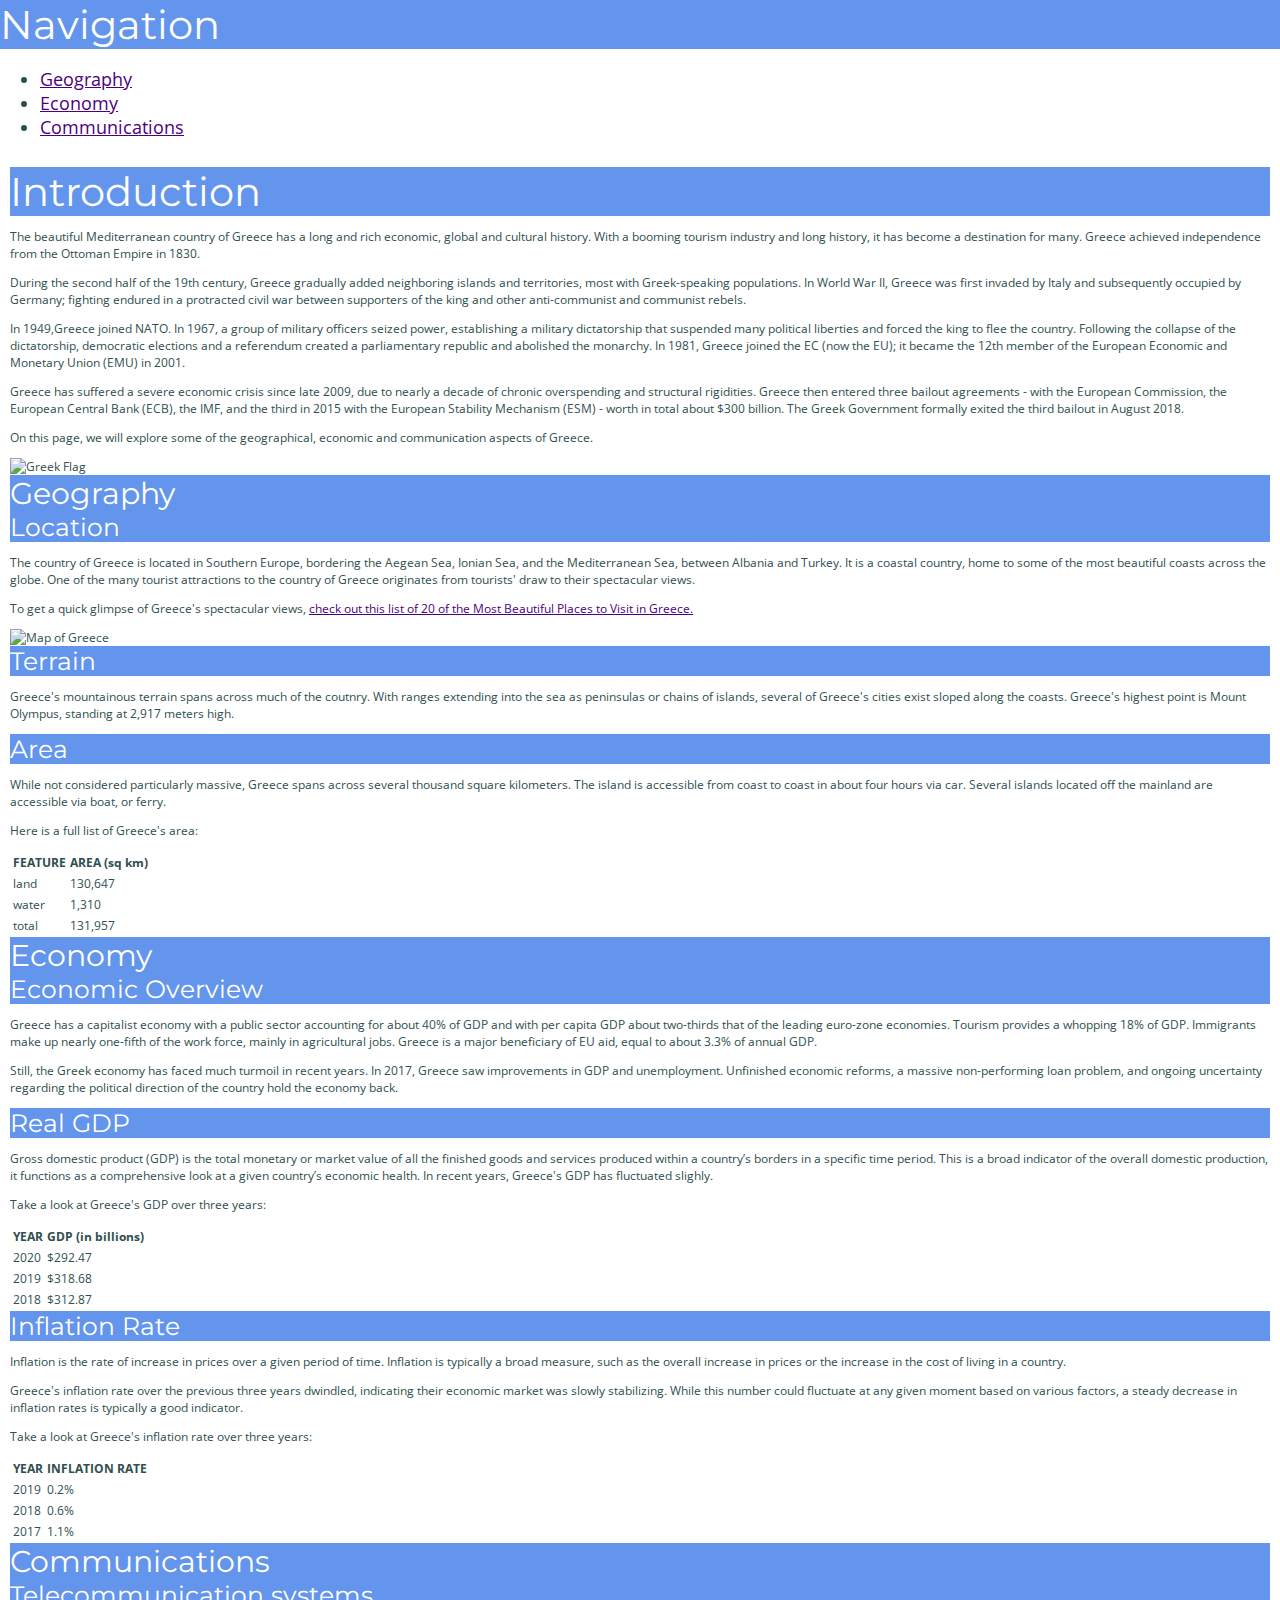
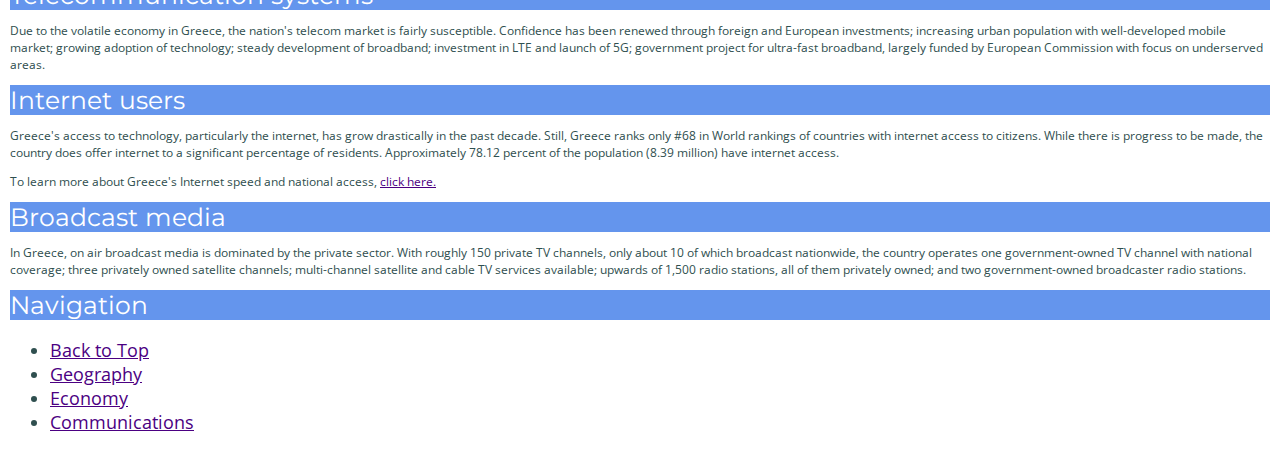
==== greece.html @ 732c57f1 "div" ====
<!doctype html>
<html lang="en">
  <head>
    <link rel="stylesheet" type="text/css" href="https://jennyhudak.github.io/CSS/style.css" media="screen" />
    <meta charset="utf-8">
    <title>Greece</title>
  </head>

<body>
<h1 id="top">Navigation</h1>
<nav>
  <ul>
    <li><a href="#geography">Geography</a></li>
    <li><a href="#economy">Economy</a></li>
    <li><a href="#communications">Communications</a></li>
  </ul>
 </nav>
<main class="spacing">
  <h1>Introduction</h1>
      <p>The beautiful Mediterranean country of Greece has a long and
        rich economic, global and cultural history. With a booming tourism
        industry and long history, it has become a destination for many. Greece
        achieved independence from the Ottoman Empire in
        <time datetime="1830">1830</time>.</p>
      <p>During the second half of the 19th century, Greece gradually added
        neighboring islands and territories, most with Greek-speaking
        populations. In World War II, Greece was first
        invaded by Italy and subsequently occupied by Germany; fighting endured
        in a protracted civil war between supporters of the king and other
        anti-communist and communist rebels.</p>
      <p>In <time datetime="1949">1949</time>,Greece joined NATO.
        In <time datetime="1967">1967</time>, a group of
        military officers seized power, establishing a military dictatorship
        that suspended many political liberties and forced the king to flee the
        country. Following the collapse of the dictatorship, democratic
        elections and a referendum created a parliamentary republic and
        abolished the monarchy. In <time datetime="1981">1981</time>,
        Greece joined the EC (now the EU); it became the 12th member of the
        European Economic and Monetary Union (EMU)
        in <time datetime="2001">2001</time>.</p>
      <p>Greece has suffered a severe economic crisis since
        late <time datetime="2009">2009</time>, due to nearly a
        decade of chronic overspending and structural rigidities.
        Greece then entered three bailout agreements - with the European
        Commission, the European Central Bank (ECB), the IMF, and the third
        in <time datetime="2015">2015</time> with the European Stability
        Mechanism (ESM) - worth in total about $300 billion. The Greek
        Government formally exited the third bailout
        in <time datetime="2018-08">August 2018</time>.</p>
      <p>On this page, we will explore some of the geographical, economic and
        communication aspects of Greece.</p>

<img src="https://jennyhudak.github.io/images/greece-flag.png" alt="Greek Flag">
<!--Source: CIA World Factbook-->
<div class="grid-container">
  <article class="geography">
    <h2 id = "geography">Geography</h2>
    <!--This is the geography section-->
      <h3>Location</h3>
        <p>The country of Greece is located in Southern Europe, bordering the
          Aegean Sea, Ionian Sea, and the Mediterranean Sea, between Albania and
          Turkey. It is a coastal country, home to some of the most beautiful
          coasts across the globe. One of the many tourist attractions to
          the country of Greece originates from tourists' draw to their spectacular
          views.</p>
        <p> To get a quick glimpse of Greece's spectacular views,
             <a href="https://globalgrasshopper.com/destinations/europe/10-beautiful-places-visit-greece/">
               check out this list of 20 of the Most Beautiful Places to
               Visit in Greece.</a></p>

  <img src="https://jennyhudak.github.io/images/greece-map.png" alt="Map of Greece">
  <!--Source: CIA World Factbook-->
      <h3>Terrain</h3>
        <p>Greece's mountainous terrain spans across much of the coutnry.
          With ranges extending into the sea as peninsulas or chains of islands,
          several of Greece's cities exist sloped along the coasts. Greece's
          highest point is Mount Olympus, standing at 2,917 meters high.</p>
      <h3>Area</h3>
        <p>While not considered particularly massive, Greece spans across several
          thousand square kilometers. The island is accessible from coast to coast
          in about four hours via car. Several islands located off the mainland
          are accessible via boat, or ferry.</p>
        <p>Here is a full list of Greece's area:</p>
        <table>
            <tr>
              <th>FEATURE</th>
              <th>AREA (sq km)</th>
            </tr>
            <tr>
              <td>land</td>
              <td>130,647</td>
            </tr>
            <tr>
              <td>water</td>
              <td>1,310</td>
            </tr>
            <tr>
              <td>total</td>
              <td>131,957</td>
            </tr>
        </table>
  </article>
</div>

<div class="grid-container">
  <article class="economy">
  <h2 id="economy">Economy</h2>
  <!--This is the economy section-->
    <h3>Economic Overview</h3>
        <p>Greece has a capitalist economy with a public sector accounting for
          about 40% of GDP and with per capita GDP about two-thirds that of the
          leading euro-zone economies. Tourism provides a whopping 18% of GDP.
          Immigrants make up nearly one-fifth of the work force, mainly in
          agricultural jobs. Greece is a major beneficiary of EU aid, equal
          to about 3.3% of annual GDP.</p>
        <p>Still, the Greek economy has faced much turmoil in recent years. In
          <time datetime="2017">2017</time>, Greece saw improvements in GDP and
          unemployment. Unfinished economic reforms, a massive non-performing
          loan problem, and ongoing uncertainty regarding the political direction
          of the country hold the economy back.</p>
    <h3>Real GDP</h3>
        <p>Gross domestic product (GDP) is the total monetary or market value of
          all the finished goods and services produced within a country’s
          borders in a specific time period. This is a broad indicator of the
          overall domestic production, it functions as a comprehensive look
          at a given country’s economic health. In recent years, Greece's GDP
          has fluctuated slighly.</p>
        <p>Take a look at Greece's GDP over three years:</p>
        <table>
            <tr>
              <th>YEAR</th>
              <th>GDP (in billions)</th>
            </tr>
            <tr>
              <td>2020</td>
              <td>$292.47</td>
            </tr>
            <tr>
              <td>2019</td>
              <td>$318.68</td>
            </tr>
            <tr>
              <td>2018</td>
              <td>$312.87</td>
            </tr>
        </table>
        <!--Source: CIA World Factbook-->
    <h3>Inflation Rate</h3>
        <p>Inflation is the rate of increase in prices over a given period of
          time. Inflation is typically a broad measure, such as the overall
          increase in prices or the increase in the cost of living in a country.
        </p>
        <p>Greece's inflation rate over the previous three years dwindled,
          indicating their economic market was slowly stabilizing. While this
          number could fluctuate at any given moment based on various factors, a
          steady decrease in inflation rates is typically a good indicator.</p>
        <p>Take a look at Greece's inflation rate over three years:</p>
          <table>
              <tr>
                <th>YEAR</th>
                <th>INFLATION RATE</th>
              </tr>
              <tr>
                <td>2019</td>
                <td>0.2%</td>
              </tr>
              <tr>
                <td>2018</td>
                <td>0.6%</td>
              </tr>
              <tr>
                <td>2017</td>
                <td>1.1%</td>
              </tr>
          </table>
          <!--Source: CIA World Factbook-->
  </article>
</div>

<div class="grid-container">
  <article class="communications">
  <h2 id="communications">Communications</h2>
  <!--This is the communications section-->
      <h3>Telecommunication systems</h3>
        <p>Due to the volatile economy in Greece, the nation's telecom market
          is fairly susceptible. Confidence has been renewed through foreign and
          European investments; increasing urban population with well-developed
          mobile market; growing adoption of technology; steady development
          of broadband; investment in LTE and launch of 5G; government project
          for ultra-fast broadband, largely funded by European Commission with
          focus on underserved areas. </p><!--Source: CIA World Factbook-->
      <h3>Internet users</h3>
          <p>Greece's access to technology, particularly the internet, has grow
            drastically in the past decade. Still, Greece ranks only #68 in World
            rankings of countries with internet access to citizens.
            <!--Source: CIA World Factbook--> While there is
            progress to be made, the country does offer internet to a significant
            percentage of residents. Approximately 78.12 percent of the population
            (8.39 million) have internet access.</p>
            <p> To learn more about Greece's Internet speed and national access,
               <a href="https://greekreporter.com/2021/07/16/greece-ranks-bottom-on-internet-speed-in-europe/">
                 click here.</a></p>
      <h3>Broadcast media</h3>
        <p>In Greece, on air broadcast media is dominated by the private sector.
          With roughly 150 private TV channels, only about 10 of which broadcast
          nationwide, the country operates one government-owned TV channel with
          national coverage; three privately owned satellite channels;
          multi-channel satellite and cable TV services available;
          upwards of 1,500 radio stations, all of them privately owned; and
          two government-owned broadcaster radio stations. </p>

  </article>
</div>

<footer><h3>Navigation</h3>
  <nav>
    <ul>
      <li><a href="#top">Back to Top</a></li>
      <li><a href="#geography">Geography</a></li>
      <li><a href="#economy">Economy</a></li>
      <li><a href="#communications">Communications</a></li>
    </ul>
  </nav></footer>
  </main>
</body>
</html>
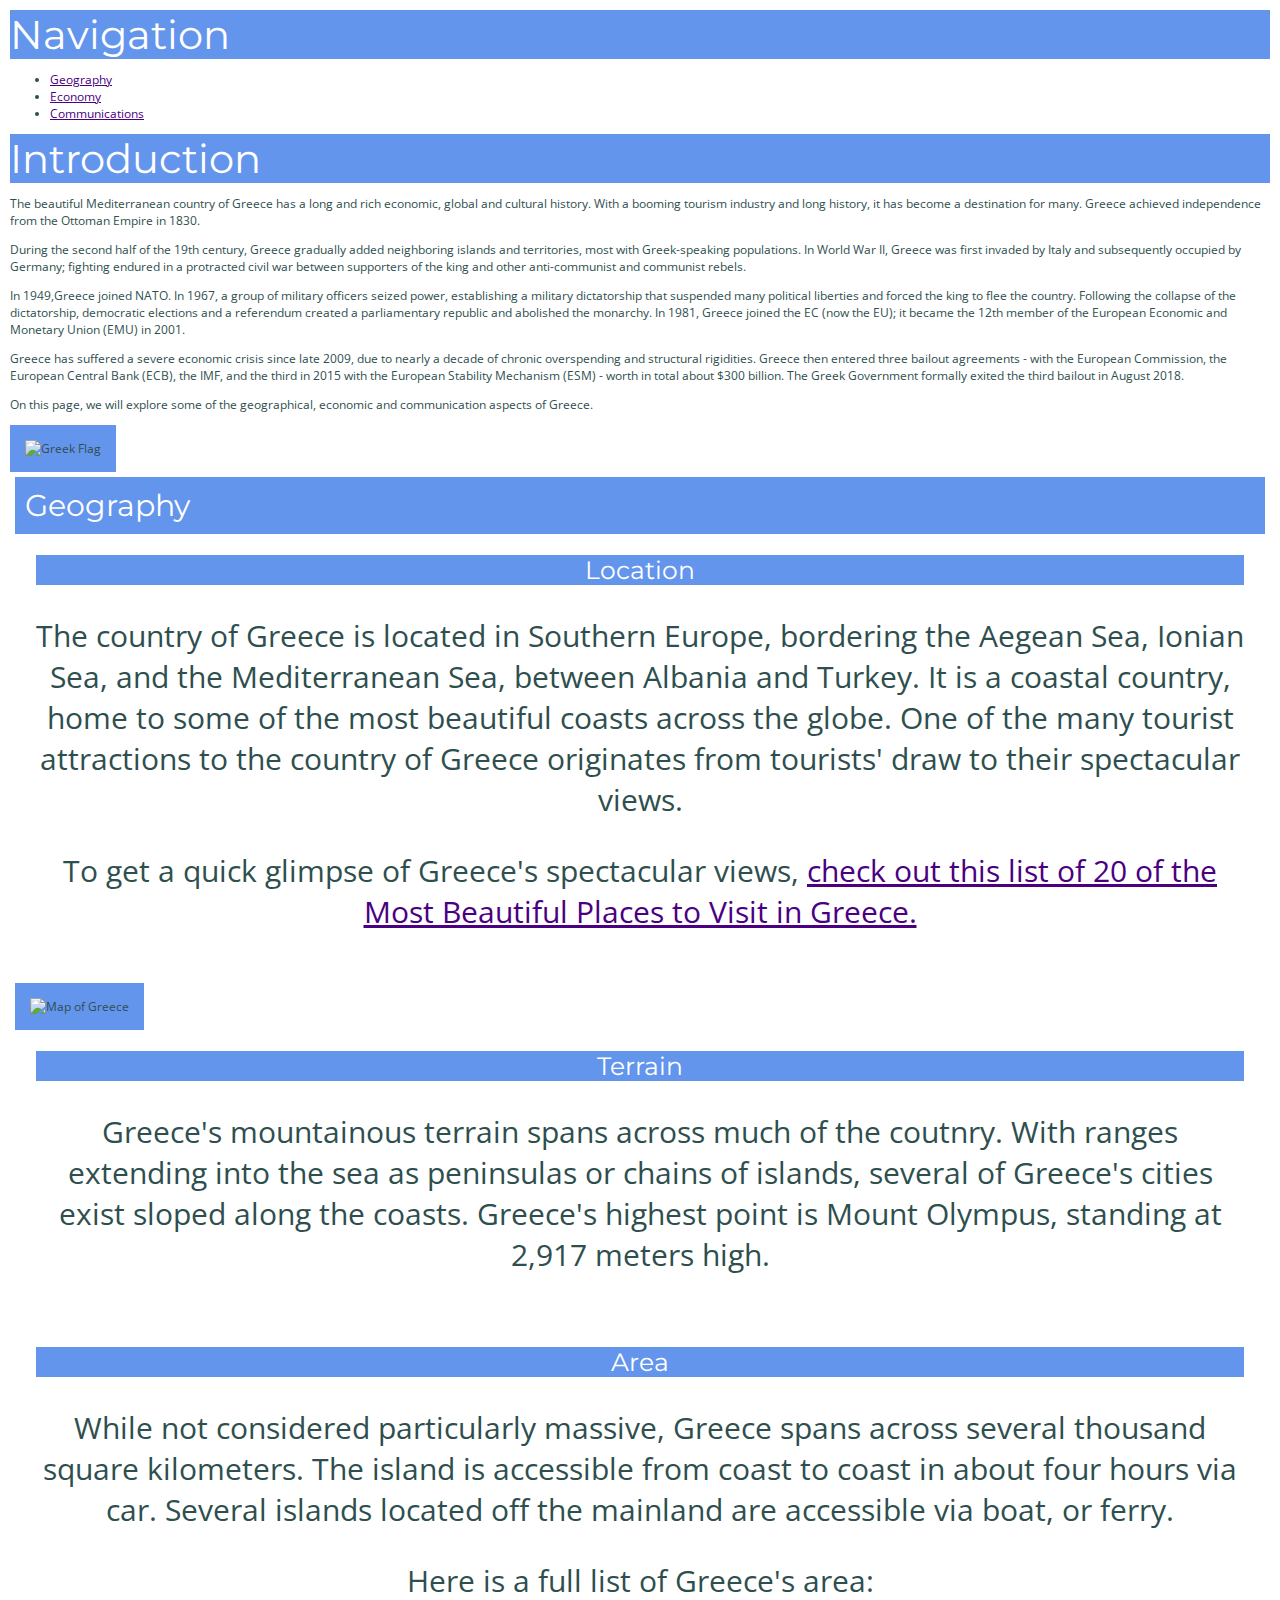
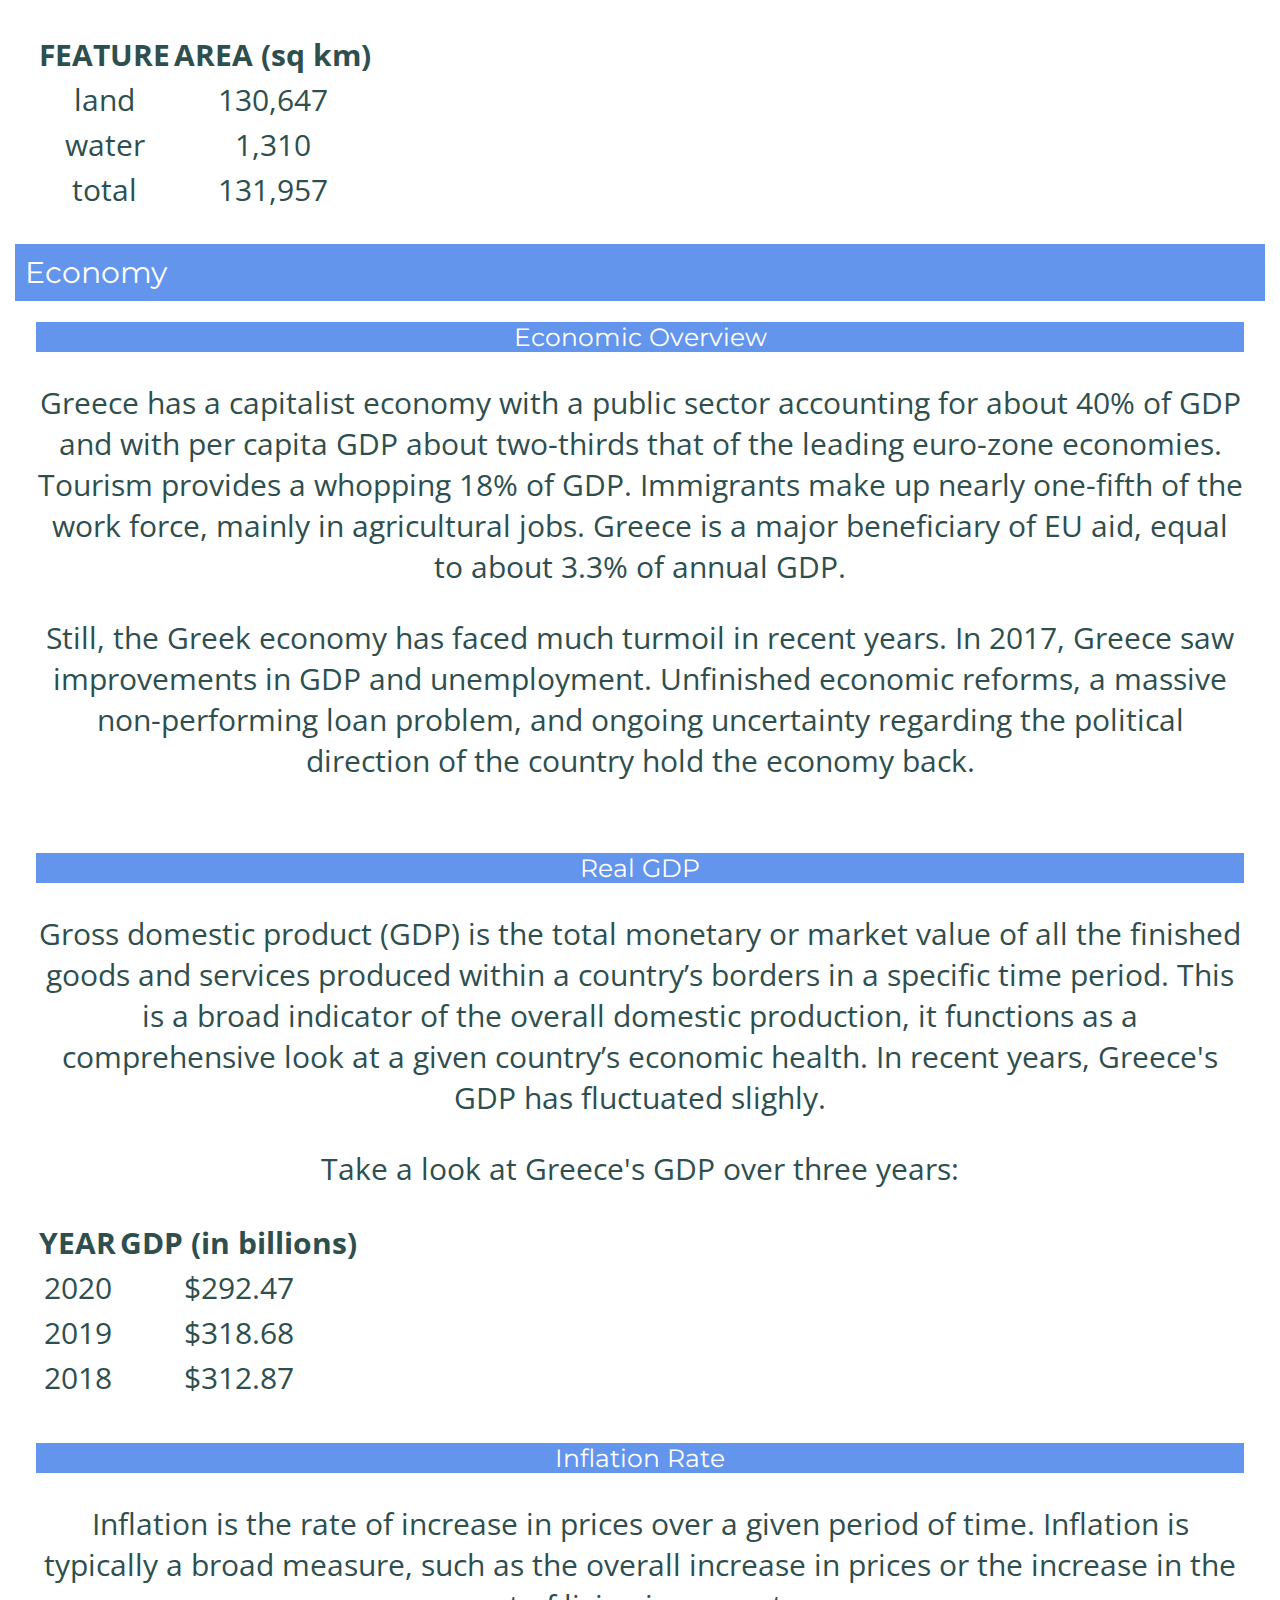
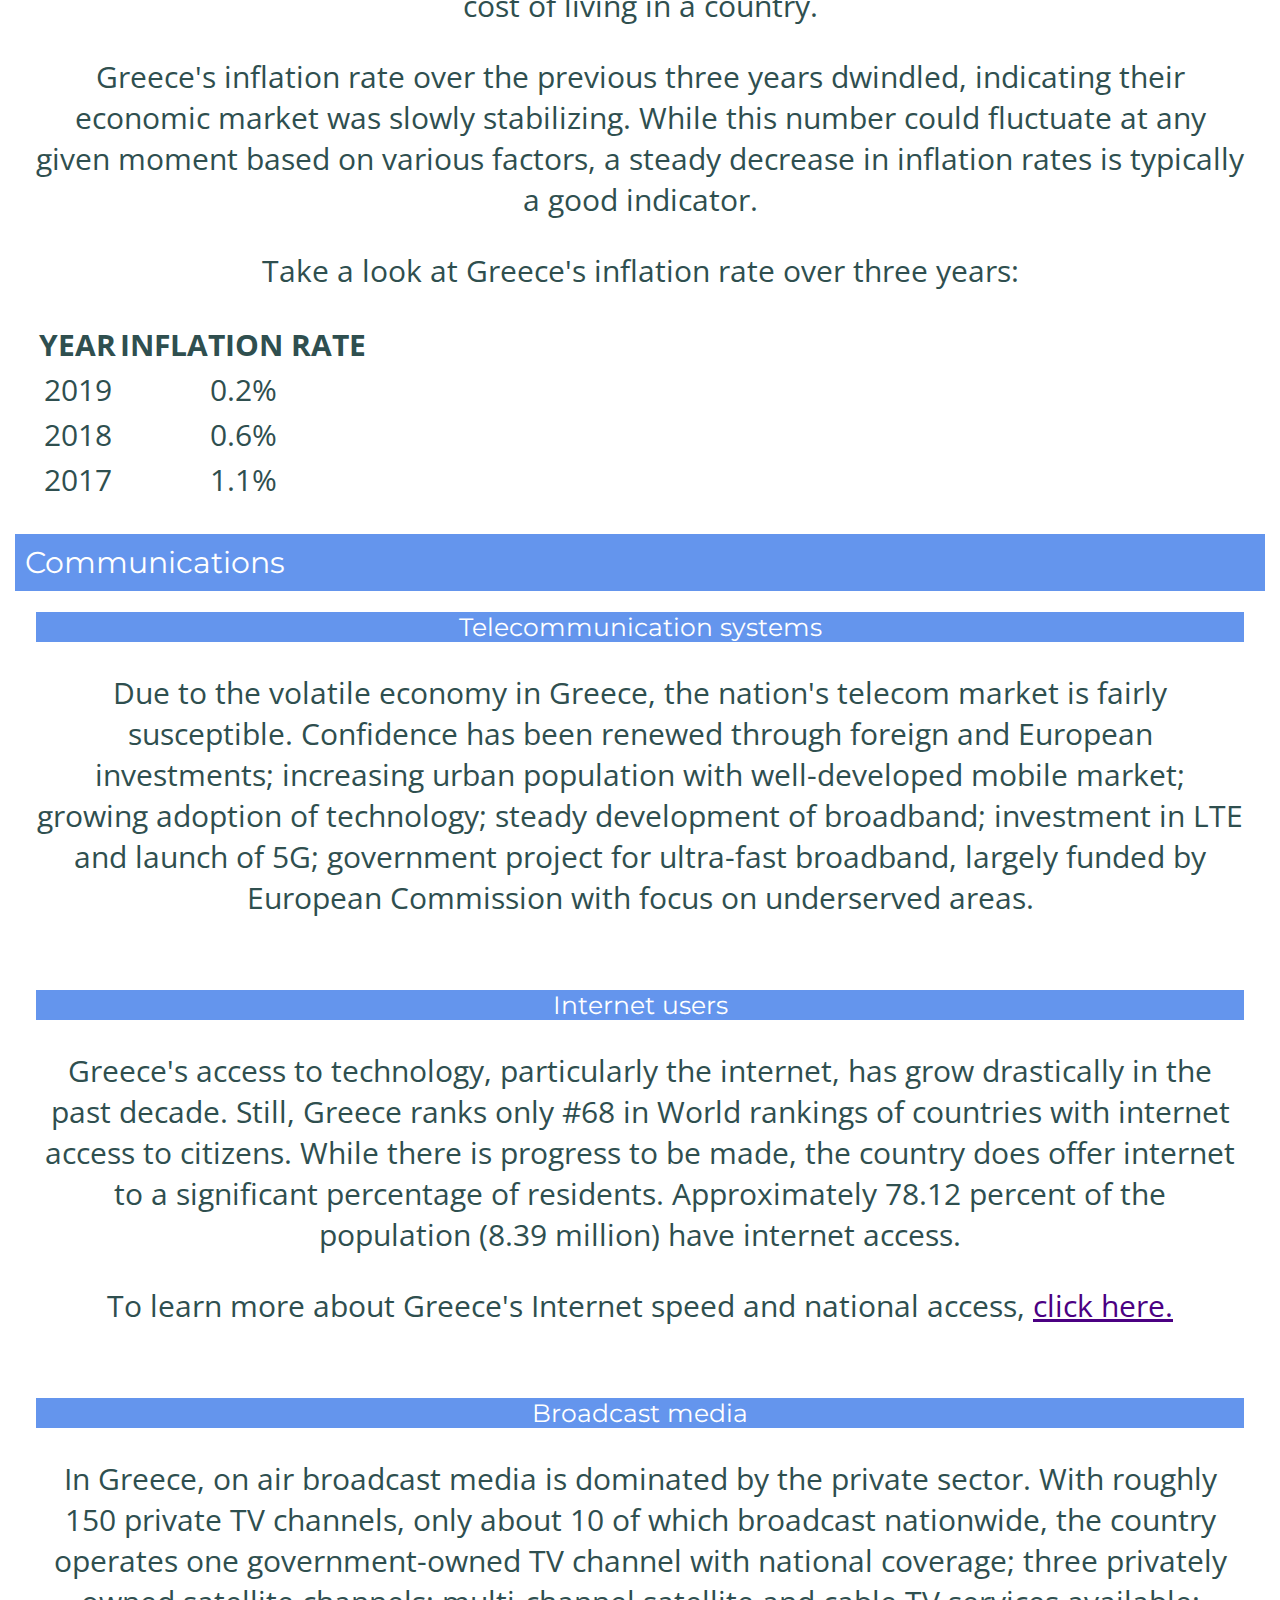
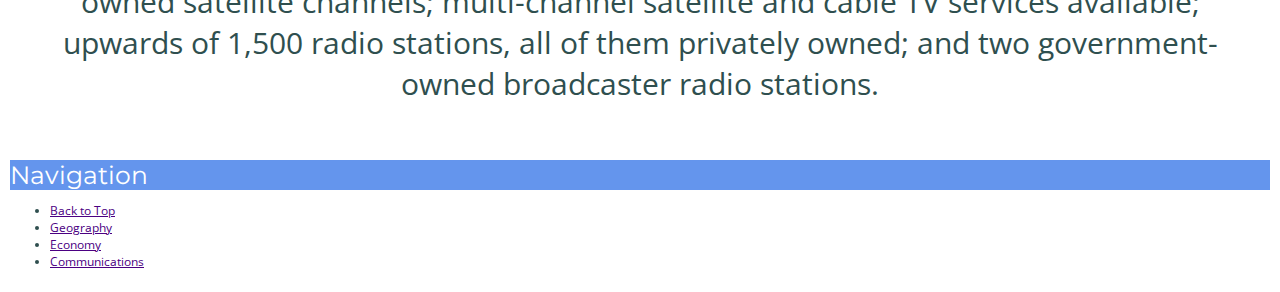
==== commit 1ac4d9f4: "margins" ====
--- a/greece.html
+++ b/greece.html
@@ -8,13 +8,12 @@
 
 <body>
 <h1 id="top">Navigation</h1>
-<nav>
   <ul>
     <li><a href="#geography">Geography</a></li>
     <li><a href="#economy">Economy</a></li>
     <li><a href="#communications">Communications</a></li>
   </ul>
- </nav>
+
 <main class="spacing">
   <h1>Introduction</h1>
       <p>The beautiful Mediterranean country of Greece has a long and
@@ -52,53 +51,60 @@
 
 <img src="https://jennyhudak.github.io/images/greece-flag.png" alt="Greek Flag">
 <!--Source: CIA World Factbook-->
+
 <div class="grid-container">
   <article class="geography">
     <h2 id = "geography">Geography</h2>
     <!--This is the geography section-->
-      <h3>Location</h3>
-        <p>The country of Greece is located in Southern Europe, bordering the
-          Aegean Sea, Ionian Sea, and the Mediterranean Sea, between Albania and
-          Turkey. It is a coastal country, home to some of the most beautiful
-          coasts across the globe. One of the many tourist attractions to
-          the country of Greece originates from tourists' draw to their spectacular
-          views.</p>
-        <p> To get a quick glimpse of Greece's spectacular views,
-             <a href="https://globalgrasshopper.com/destinations/europe/10-beautiful-places-visit-greece/">
-               check out this list of 20 of the Most Beautiful Places to
-               Visit in Greece.</a></p>
+      <div class="grid-item">
+        <h3>Location</h3>
+          <p>The country of Greece is located in Southern Europe, bordering the
+            Aegean Sea, Ionian Sea, and the Mediterranean Sea, between Albania and
+            Turkey. It is a coastal country, home to some of the most beautiful
+            coasts across the globe. One of the many tourist attractions to
+            the country of Greece originates from tourists' draw to their spectacular
+            views.</p>
+          <p> To get a quick glimpse of Greece's spectacular views,
+               <a href="https://globalgrasshopper.com/destinations/europe/10-beautiful-places-visit-greece/">
+                 check out this list of 20 of the Most Beautiful Places to
+                 Visit in Greece.</a></p>
+            </div>
 
   <img src="https://jennyhudak.github.io/images/greece-map.png" alt="Map of Greece">
   <!--Source: CIA World Factbook-->
-      <h3>Terrain</h3>
-        <p>Greece's mountainous terrain spans across much of the coutnry.
-          With ranges extending into the sea as peninsulas or chains of islands,
-          several of Greece's cities exist sloped along the coasts. Greece's
-          highest point is Mount Olympus, standing at 2,917 meters high.</p>
-      <h3>Area</h3>
-        <p>While not considered particularly massive, Greece spans across several
-          thousand square kilometers. The island is accessible from coast to coast
-          in about four hours via car. Several islands located off the mainland
-          are accessible via boat, or ferry.</p>
-        <p>Here is a full list of Greece's area:</p>
-        <table>
-            <tr>
-              <th>FEATURE</th>
-              <th>AREA (sq km)</th>
-            </tr>
-            <tr>
-              <td>land</td>
-              <td>130,647</td>
-            </tr>
-            <tr>
-              <td>water</td>
-              <td>1,310</td>
-            </tr>
-            <tr>
-              <td>total</td>
-              <td>131,957</td>
-            </tr>
-        </table>
+      <div class="grid-item">
+        <h3>Terrain</h3>
+          <p>Greece's mountainous terrain spans across much of the coutnry.
+            With ranges extending into the sea as peninsulas or chains of islands,
+            several of Greece's cities exist sloped along the coasts. Greece's
+            highest point is Mount Olympus, standing at 2,917 meters high.</p>
+          </div>
+      <div class="grid-item">
+        <h3>Area</h3>
+          <p>While not considered particularly massive, Greece spans across several
+            thousand square kilometers. The island is accessible from coast to coast
+            in about four hours via car. Several islands located off the mainland
+            are accessible via boat, or ferry.</p>
+          <p>Here is a full list of Greece's area:</p>
+          <table>
+              <tr>
+                <th>FEATURE</th>
+                <th>AREA (sq km)</th>
+              </tr>
+              <tr>
+                <td>land</td>
+                <td>130,647</td>
+              </tr>
+              <tr>
+                <td>water</td>
+                <td>1,310</td>
+              </tr>
+              <tr>
+                <td>total</td>
+                <td>131,957</td>
+              </tr>
+          </table>
+        </div>
   </article>
 </div>
 
@@ -106,6 +112,7 @@
   <article class="economy">
   <h2 id="economy">Economy</h2>
   <!--This is the economy section-->
+  <div class="grid-item">
     <h3>Economic Overview</h3>
         <p>Greece has a capitalist economy with a public sector accounting for
           about 40% of GDP and with per capita GDP about two-thirds that of the
@@ -118,6 +125,8 @@
           unemployment. Unfinished economic reforms, a massive non-performing
           loan problem, and ongoing uncertainty regarding the political direction
           of the country hold the economy back.</p>
+        </div>
+  <div class="grid-item">
     <h3>Real GDP</h3>
         <p>Gross domestic product (GDP) is the total monetary or market value of
           all the finished goods and services produced within a country’s
@@ -145,6 +154,8 @@
             </tr>
         </table>
         <!--Source: CIA World Factbook-->
+      </div>
+  <div class="grid-item">
     <h3>Inflation Rate</h3>
         <p>Inflation is the rate of increase in prices over a given period of
           time. Inflation is typically a broad measure, such as the overall
@@ -174,6 +185,7 @@
               </tr>
           </table>
           <!--Source: CIA World Factbook-->
+      <div>
   </article>
 </div>
 
@@ -181,6 +193,7 @@
   <article class="communications">
   <h2 id="communications">Communications</h2>
   <!--This is the communications section-->
+    <div class="grid-item">
       <h3>Telecommunication systems</h3>
         <p>Due to the volatile economy in Greece, the nation's telecom market
           is fairly susceptible. Confidence has been renewed through foreign and
@@ -189,6 +202,8 @@
           of broadband; investment in LTE and launch of 5G; government project
           for ultra-fast broadband, largely funded by European Commission with
           focus on underserved areas. </p><!--Source: CIA World Factbook-->
+        </div>
+    <div class="grid-item">
       <h3>Internet users</h3>
           <p>Greece's access to technology, particularly the internet, has grow
             drastically in the past decade. Still, Greece ranks only #68 in World
@@ -200,6 +215,8 @@
             <p> To learn more about Greece's Internet speed and national access,
                <a href="https://greekreporter.com/2021/07/16/greece-ranks-bottom-on-internet-speed-in-europe/">
                  click here.</a></p>
+               </div>
+    <div class="grid-item">
       <h3>Broadcast media</h3>
         <p>In Greece, on air broadcast media is dominated by the private sector.
           With roughly 150 private TV channels, only about 10 of which broadcast
@@ -208,19 +225,18 @@
           multi-channel satellite and cable TV services available;
           upwards of 1,500 radio stations, all of them privately owned; and
           two government-owned broadcaster radio stations. </p>
-
+        </div>
   </article>
 </div>
 
 <footer><h3>Navigation</h3>
-  <nav>
     <ul>
       <li><a href="#top">Back to Top</a></li>
       <li><a href="#geography">Geography</a></li>
       <li><a href="#economy">Economy</a></li>
       <li><a href="#communications">Communications</a></li>
     </ul>
-  </nav></footer>
+  </footer>
   </main>
 </body>
 </html>
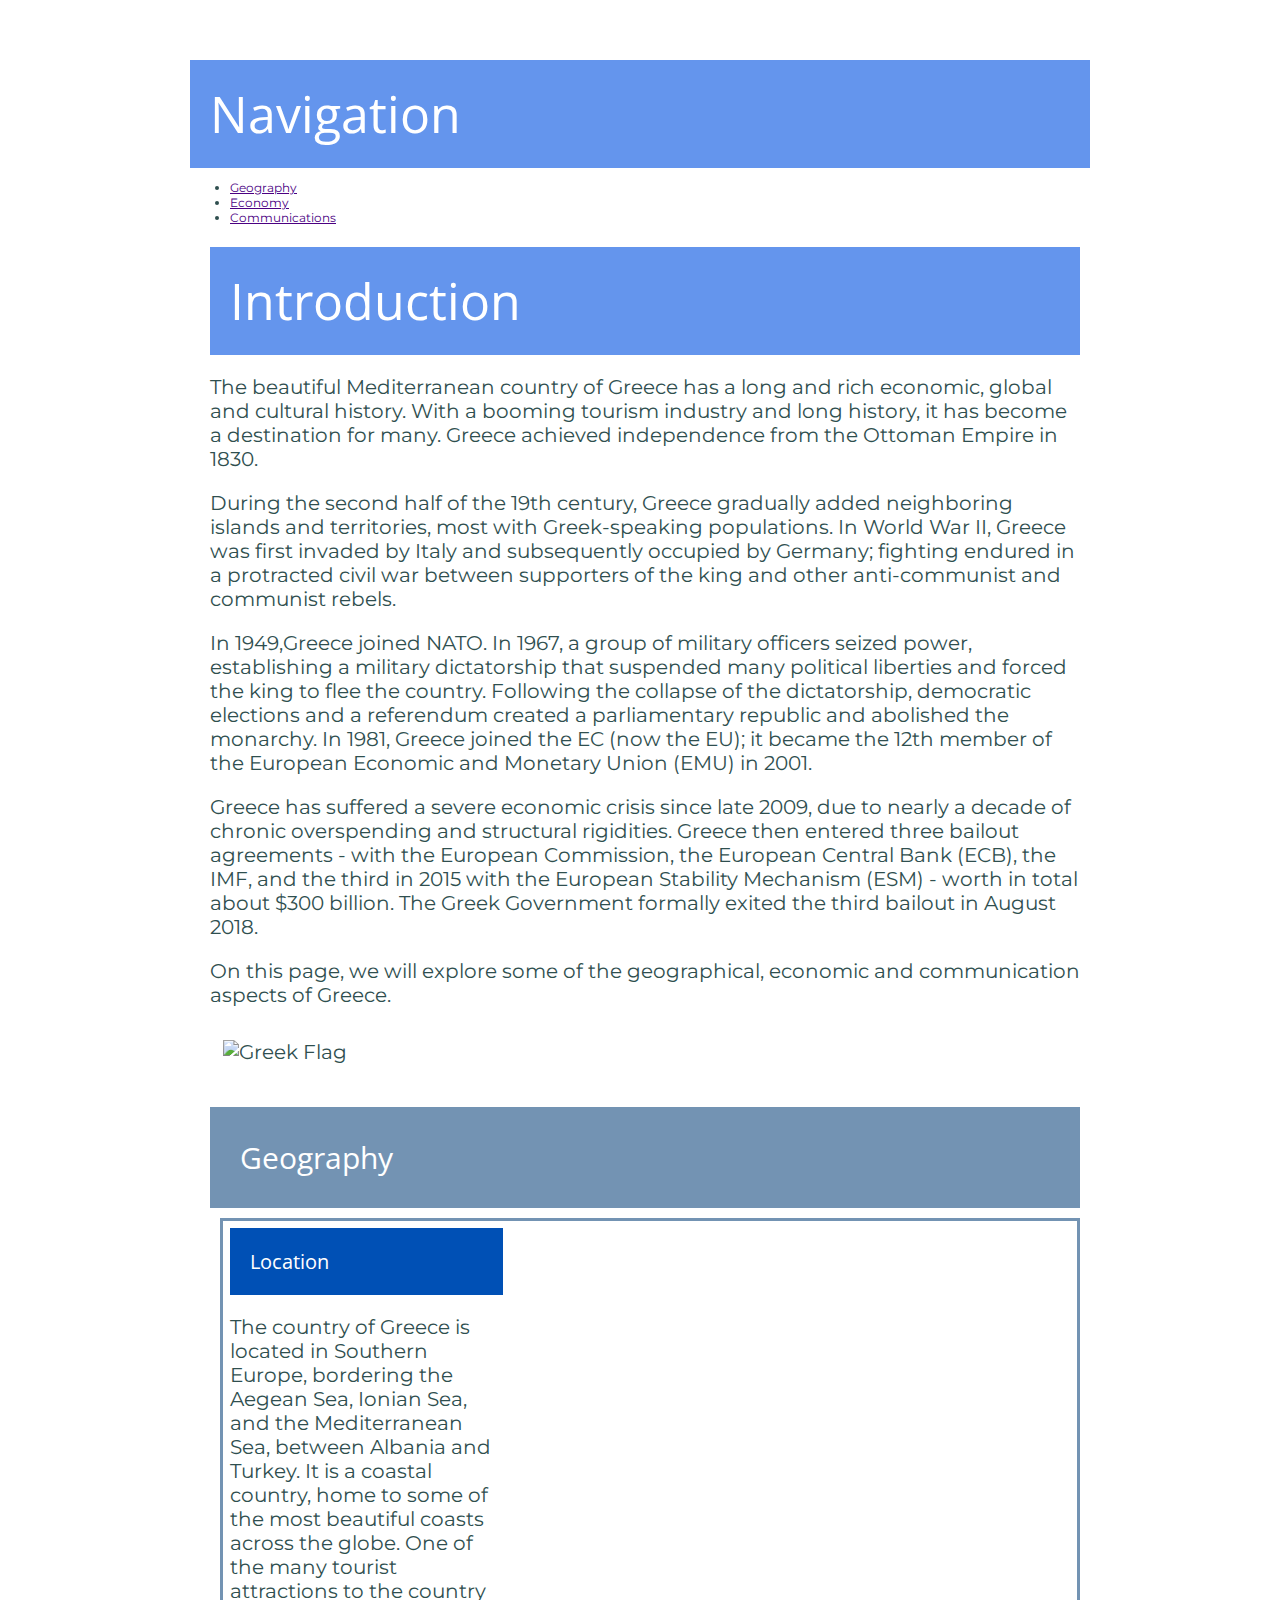
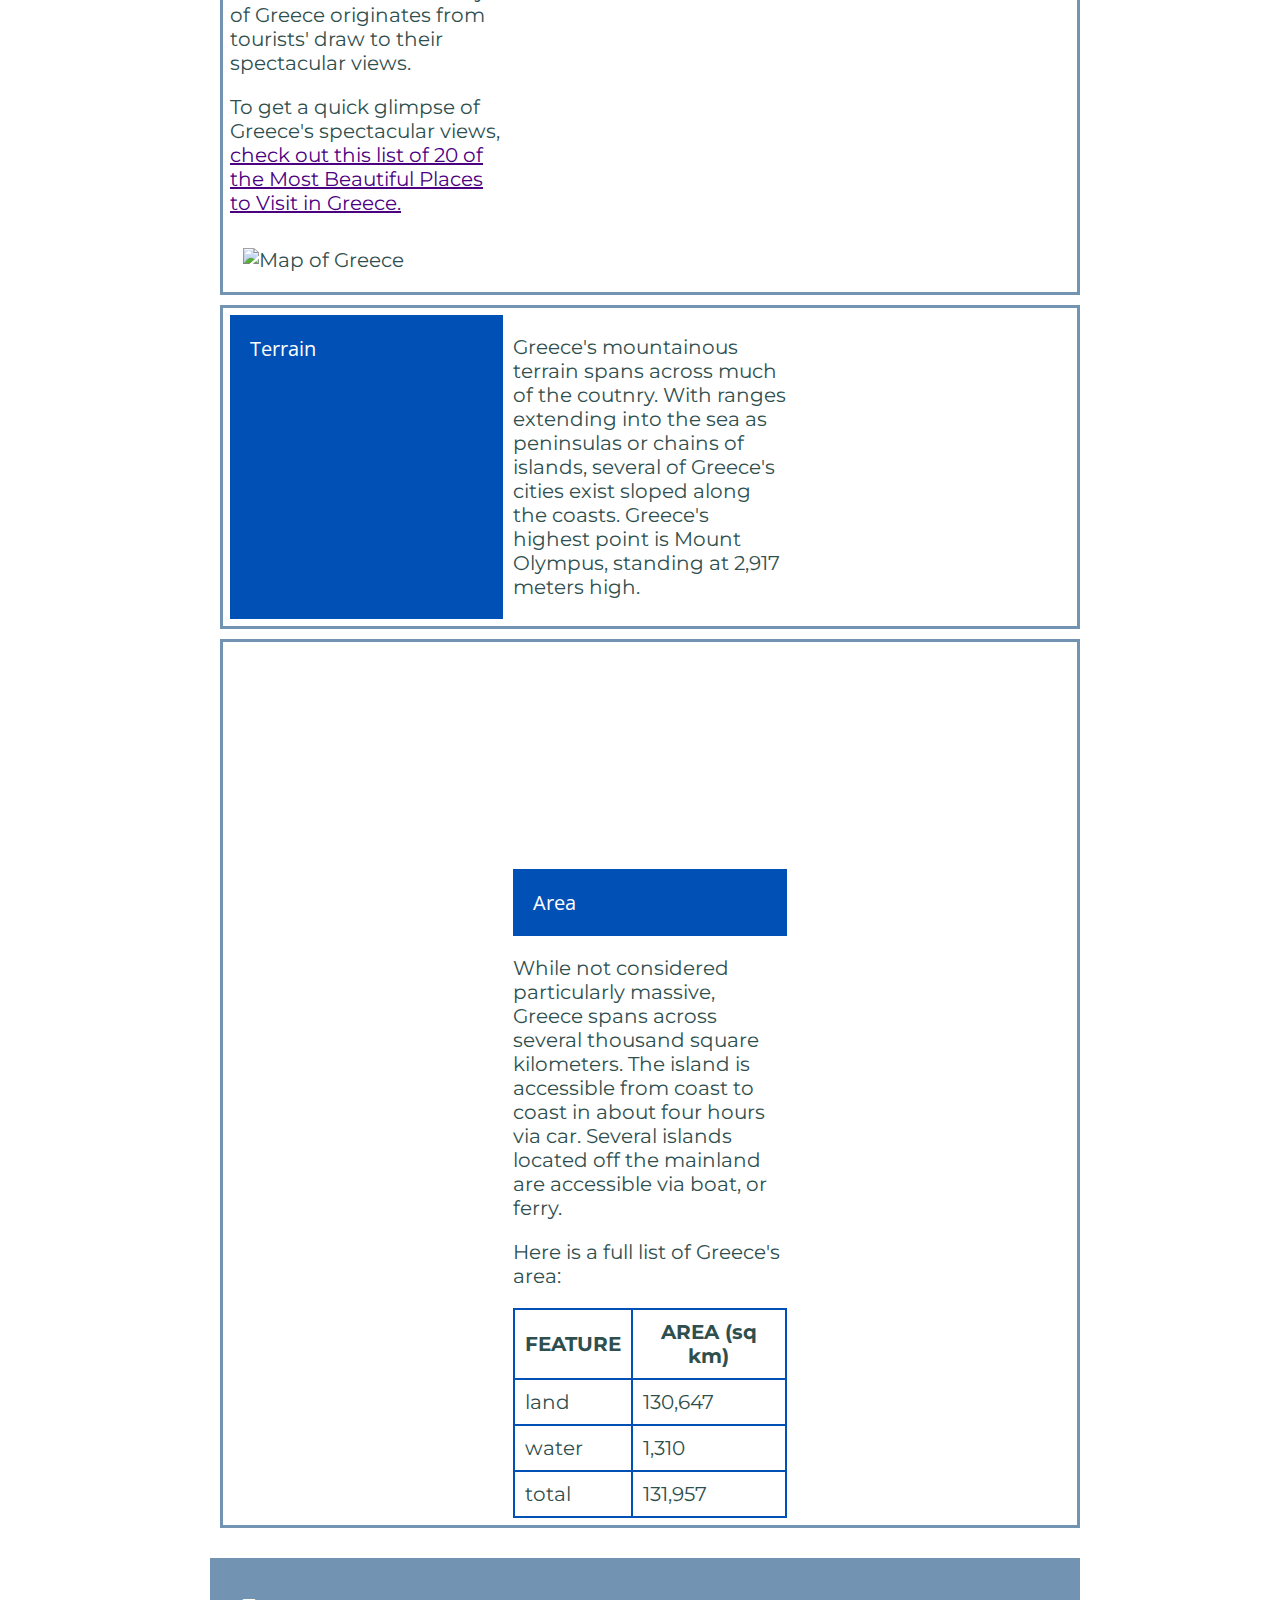
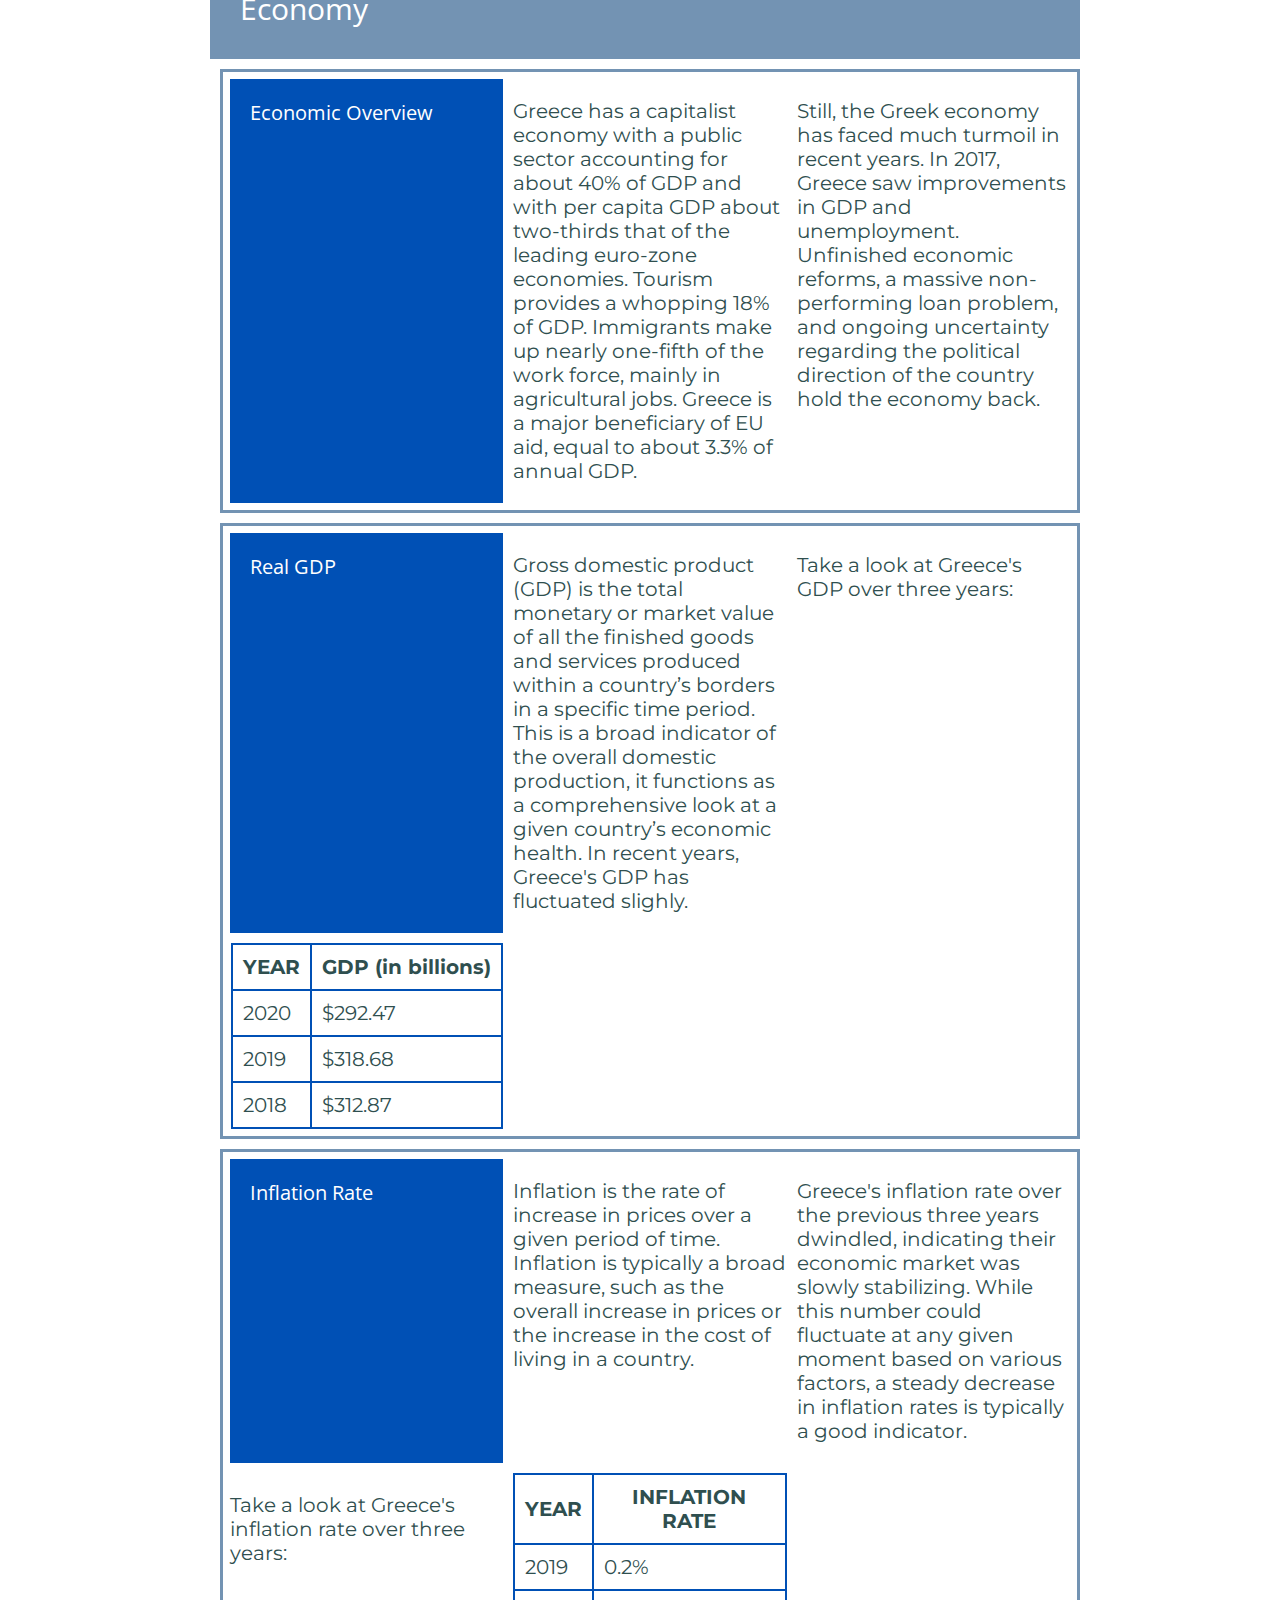
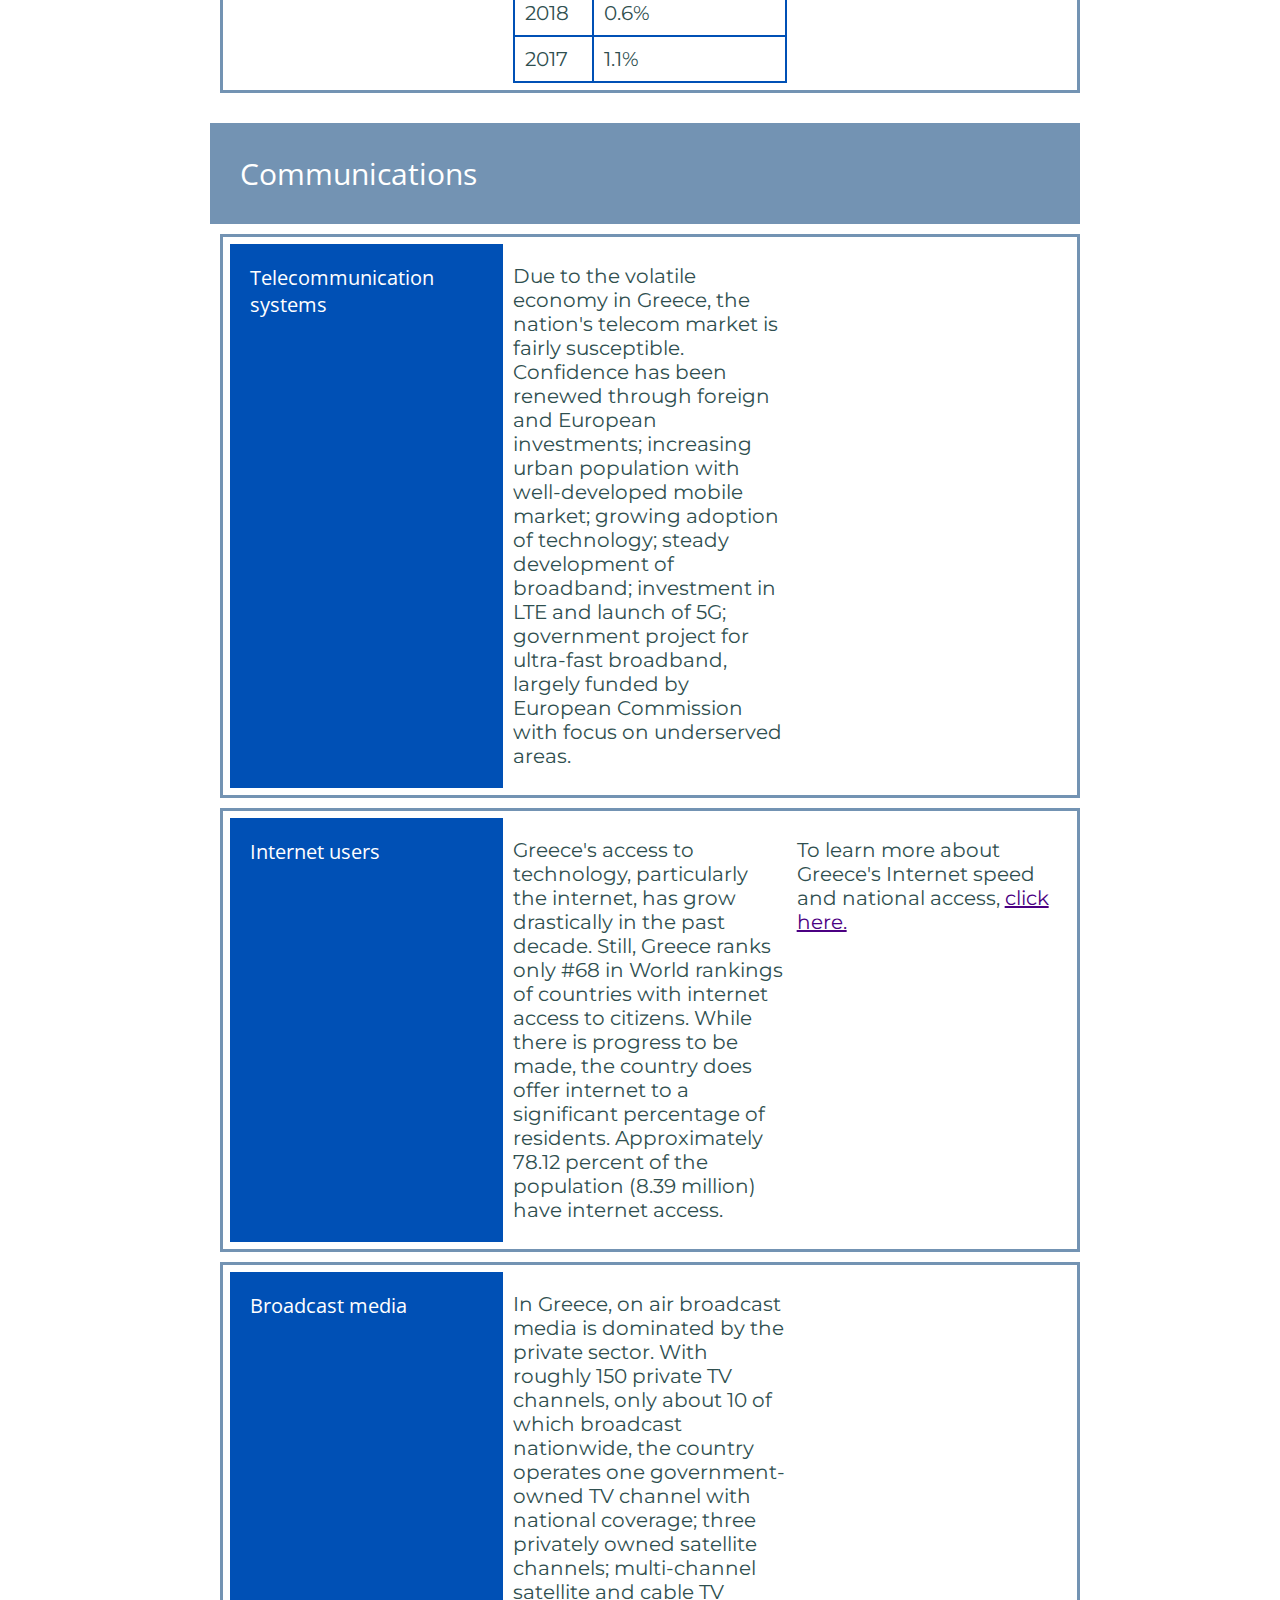
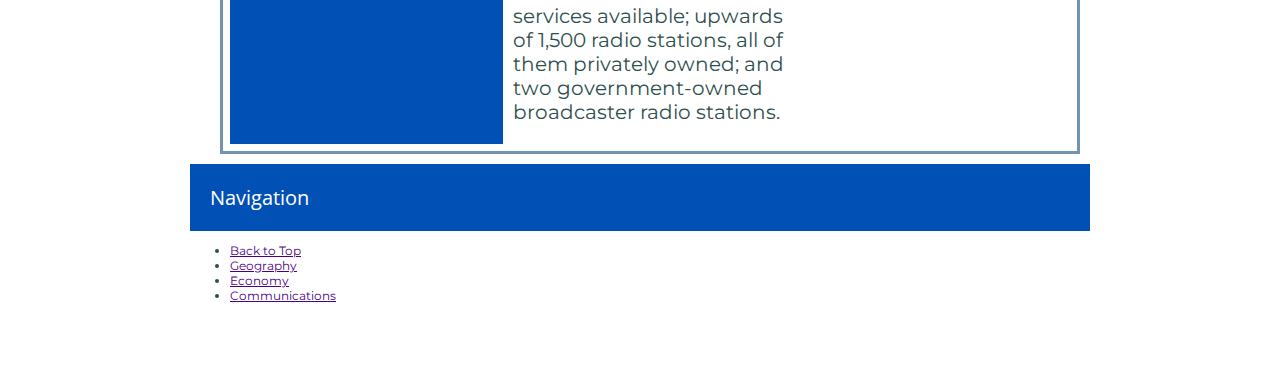
==== commit f292a51c: "layout change" ====
--- a/greece.html
+++ b/greece.html
@@ -15,48 +15,52 @@
   </ul>
 
 <main class="spacing">
-  <h1>Introduction</h1>
-      <p>The beautiful Mediterranean country of Greece has a long and
-        rich economic, global and cultural history. With a booming tourism
-        industry and long history, it has become a destination for many. Greece
-        achieved independence from the Ottoman Empire in
-        <time datetime="1830">1830</time>.</p>
-      <p>During the second half of the 19th century, Greece gradually added
-        neighboring islands and territories, most with Greek-speaking
-        populations. In World War II, Greece was first
-        invaded by Italy and subsequently occupied by Germany; fighting endured
-        in a protracted civil war between supporters of the king and other
-        anti-communist and communist rebels.</p>
-      <p>In <time datetime="1949">1949</time>,Greece joined NATO.
-        In <time datetime="1967">1967</time>, a group of
-        military officers seized power, establishing a military dictatorship
-        that suspended many political liberties and forced the king to flee the
-        country. Following the collapse of the dictatorship, democratic
-        elections and a referendum created a parliamentary republic and
-        abolished the monarchy. In <time datetime="1981">1981</time>,
-        Greece joined the EC (now the EU); it became the 12th member of the
-        European Economic and Monetary Union (EMU)
-        in <time datetime="2001">2001</time>.</p>
-      <p>Greece has suffered a severe economic crisis since
-        late <time datetime="2009">2009</time>, due to nearly a
-        decade of chronic overspending and structural rigidities.
-        Greece then entered three bailout agreements - with the European
-        Commission, the European Central Bank (ECB), the IMF, and the third
-        in <time datetime="2015">2015</time> with the European Stability
-        Mechanism (ESM) - worth in total about $300 billion. The Greek
-        Government formally exited the third bailout
-        in <time datetime="2018-08">August 2018</time>.</p>
-      <p>On this page, we will explore some of the geographical, economic and
-        communication aspects of Greece.</p>
-
-<img src="https://jennyhudak.github.io/images/greece-flag.png" alt="Greek Flag">
-<!--Source: CIA World Factbook-->
+    <div class="grid-container">
+    <h1>Introduction</h1>
+        <p>The beautiful Mediterranean country of Greece has a long and
+          rich economic, global and cultural history. With a booming tourism
+          industry and long history, it has become a destination for many. Greece
+          achieved independence from the Ottoman Empire in
+          <time datetime="1830">1830</time>.</p>
+        <p>During the second half of the 19th century, Greece gradually added
+          neighboring islands and territories, most with Greek-speaking
+          populations. In World War II, Greece was first
+          invaded by Italy and subsequently occupied by Germany; fighting endured
+          in a protracted civil war between supporters of the king and other
+          anti-communist and communist rebels.</p>
+        <p>In <time datetime="1949">1949</time>,Greece joined NATO.
+          In <time datetime="1967">1967</time>, a group of
+          military officers seized power, establishing a military dictatorship
+          that suspended many political liberties and forced the king to flee the
+          country. Following the collapse of the dictatorship, democratic
+          elections and a referendum created a parliamentary republic and
+          abolished the monarchy. In <time datetime="1981">1981</time>,
+          Greece joined the EC (now the EU); it became the 12th member of the
+          European Economic and Monetary Union (EMU)
+          in <time datetime="2001">2001</time>.</p>
+        <p>Greece has suffered a severe economic crisis since
+          late <time datetime="2009">2009</time>, due to nearly a
+          decade of chronic overspending and structural rigidities.
+          Greece then entered three bailout agreements - with the European
+          Commission, the European Central Bank (ECB), the IMF, and the third
+          in <time datetime="2015">2015</time> with the European Stability
+          Mechanism (ESM) - worth in total about $300 billion. The Greek
+          Government formally exited the third bailout
+          in <time datetime="2018-08">August 2018</time>.</p>
+        <p>On this page, we will explore some of the geographical, economic and
+          communication aspects of Greece.</p>
+     <div class="flag">
+        <img src="https://jennyhudak.github.io/images/greece-flag.png" alt="Greek Flag">
+        <!--Source: CIA World Factbook-->
+      </div>
+    </div>
 
 <div class="grid-container">
   <article class="geography">
     <h2 id = "geography">Geography</h2>
     <!--This is the geography section-->
       <div class="grid-item">
+       <div class="one">
         <h3>Location</h3>
           <p>The country of Greece is located in Southern Europe, bordering the
             Aegean Sea, Ionian Sea, and the Mediterranean Sea, between Albania and
@@ -68,10 +72,13 @@
                <a href="https://globalgrasshopper.com/destinations/europe/10-beautiful-places-visit-greece/">
                  check out this list of 20 of the Most Beautiful Places to
                  Visit in Greece.</a></p>
-            </div>
-
-  <img src="https://jennyhudak.github.io/images/greece-map.png" alt="Map of Greece">
-  <!--Source: CIA World Factbook-->
+                   <div class="map">
+                    <img src="https://jennyhudak.github.io/images/greece-map.png" alt="Map of Greece">
+                    <!--Source: CIA World Factbook-->
+                    </div>
+                  </div>
+                </div>
+   <div class="two">
       <div class="grid-item">
         <h3>Terrain</h3>
           <p>Greece's mountainous terrain spans across much of the coutnry.
@@ -79,31 +86,34 @@
             several of Greece's cities exist sloped along the coasts. Greece's
             highest point is Mount Olympus, standing at 2,917 meters high.</p>
           </div>
+        </div>
       <div class="grid-item">
-        <h3>Area</h3>
-          <p>While not considered particularly massive, Greece spans across several
-            thousand square kilometers. The island is accessible from coast to coast
-            in about four hours via car. Several islands located off the mainland
-            are accessible via boat, or ferry.</p>
-          <p>Here is a full list of Greece's area:</p>
-          <table>
-              <tr>
-                <th>FEATURE</th>
-                <th>AREA (sq km)</th>
-              </tr>
-              <tr>
-                <td>land</td>
-                <td>130,647</td>
-              </tr>
-              <tr>
-                <td>water</td>
-                <td>1,310</td>
-              </tr>
-              <tr>
-                <td>total</td>
-                <td>131,957</td>
-              </tr>
-          </table>
+       <div class="three">
+          <h3>Area</h3>
+            <p>While not considered particularly massive, Greece spans across several
+              thousand square kilometers. The island is accessible from coast to coast
+              in about four hours via car. Several islands located off the mainland
+              are accessible via boat, or ferry.</p>
+            <p>Here is a full list of Greece's area:</p>
+              <table>
+                  <tr>
+                    <th>FEATURE</th>
+                    <th>AREA (sq km)</th>
+                  </tr>
+                  <tr>
+                    <td>land</td>
+                    <td>130,647</td>
+                  </tr>
+                  <tr>
+                    <td>water</td>
+                    <td>1,310</td>
+                  </tr>
+                  <tr>
+                    <td>total</td>
+                    <td>131,957</td>
+                  </tr>
+              </table>
+          </div>
         </div>
   </article>
 </div>
@@ -135,25 +145,27 @@
           at a given country’s economic health. In recent years, Greece's GDP
           has fluctuated slighly.</p>
         <p>Take a look at Greece's GDP over three years:</p>
-        <table>
-            <tr>
-              <th>YEAR</th>
-              <th>GDP (in billions)</th>
-            </tr>
-            <tr>
-              <td>2020</td>
-              <td>$292.47</td>
-            </tr>
-            <tr>
-              <td>2019</td>
-              <td>$318.68</td>
-            </tr>
-            <tr>
-              <td>2018</td>
-              <td>$312.87</td>
-            </tr>
-        </table>
-        <!--Source: CIA World Factbook-->
+        <div class="table">
+            <table>
+                <tr>
+                  <th>YEAR</th>
+                  <th>GDP (in billions)</th>
+                </tr>
+                <tr>
+                  <td>2020</td>
+                  <td>$292.47</td>
+                </tr>
+                <tr>
+                  <td>2019</td>
+                  <td>$318.68</td>
+                </tr>
+                <tr>
+                  <td>2018</td>
+                  <td>$312.87</td>
+                </tr>
+            </table>
+            <!--Source: CIA World Factbook-->
+          </div>
       </div>
   <div class="grid-item">
     <h3>Inflation Rate</h3>
@@ -166,26 +178,28 @@
           number could fluctuate at any given moment based on various factors, a
           steady decrease in inflation rates is typically a good indicator.</p>
         <p>Take a look at Greece's inflation rate over three years:</p>
-          <table>
-              <tr>
-                <th>YEAR</th>
-                <th>INFLATION RATE</th>
-              </tr>
-              <tr>
-                <td>2019</td>
-                <td>0.2%</td>
-              </tr>
-              <tr>
-                <td>2018</td>
-                <td>0.6%</td>
-              </tr>
-              <tr>
-                <td>2017</td>
-                <td>1.1%</td>
-              </tr>
-          </table>
-          <!--Source: CIA World Factbook-->
-      <div>
+        <div class="table">
+            <table>
+                <tr>
+                  <th>YEAR</th>
+                  <th>INFLATION RATE</th>
+                </tr>
+                <tr>
+                  <td>2019</td>
+                  <td>0.2%</td>
+                </tr>
+                <tr>
+                  <td>2018</td>
+                  <td>0.6%</td>
+                </tr>
+                <tr>
+                  <td>2017</td>
+                  <td>1.1%</td>
+                </tr>
+            </table>
+            <!--Source: CIA World Factbook-->
+          </div>
+      </div>
   </article>
 </div>
 
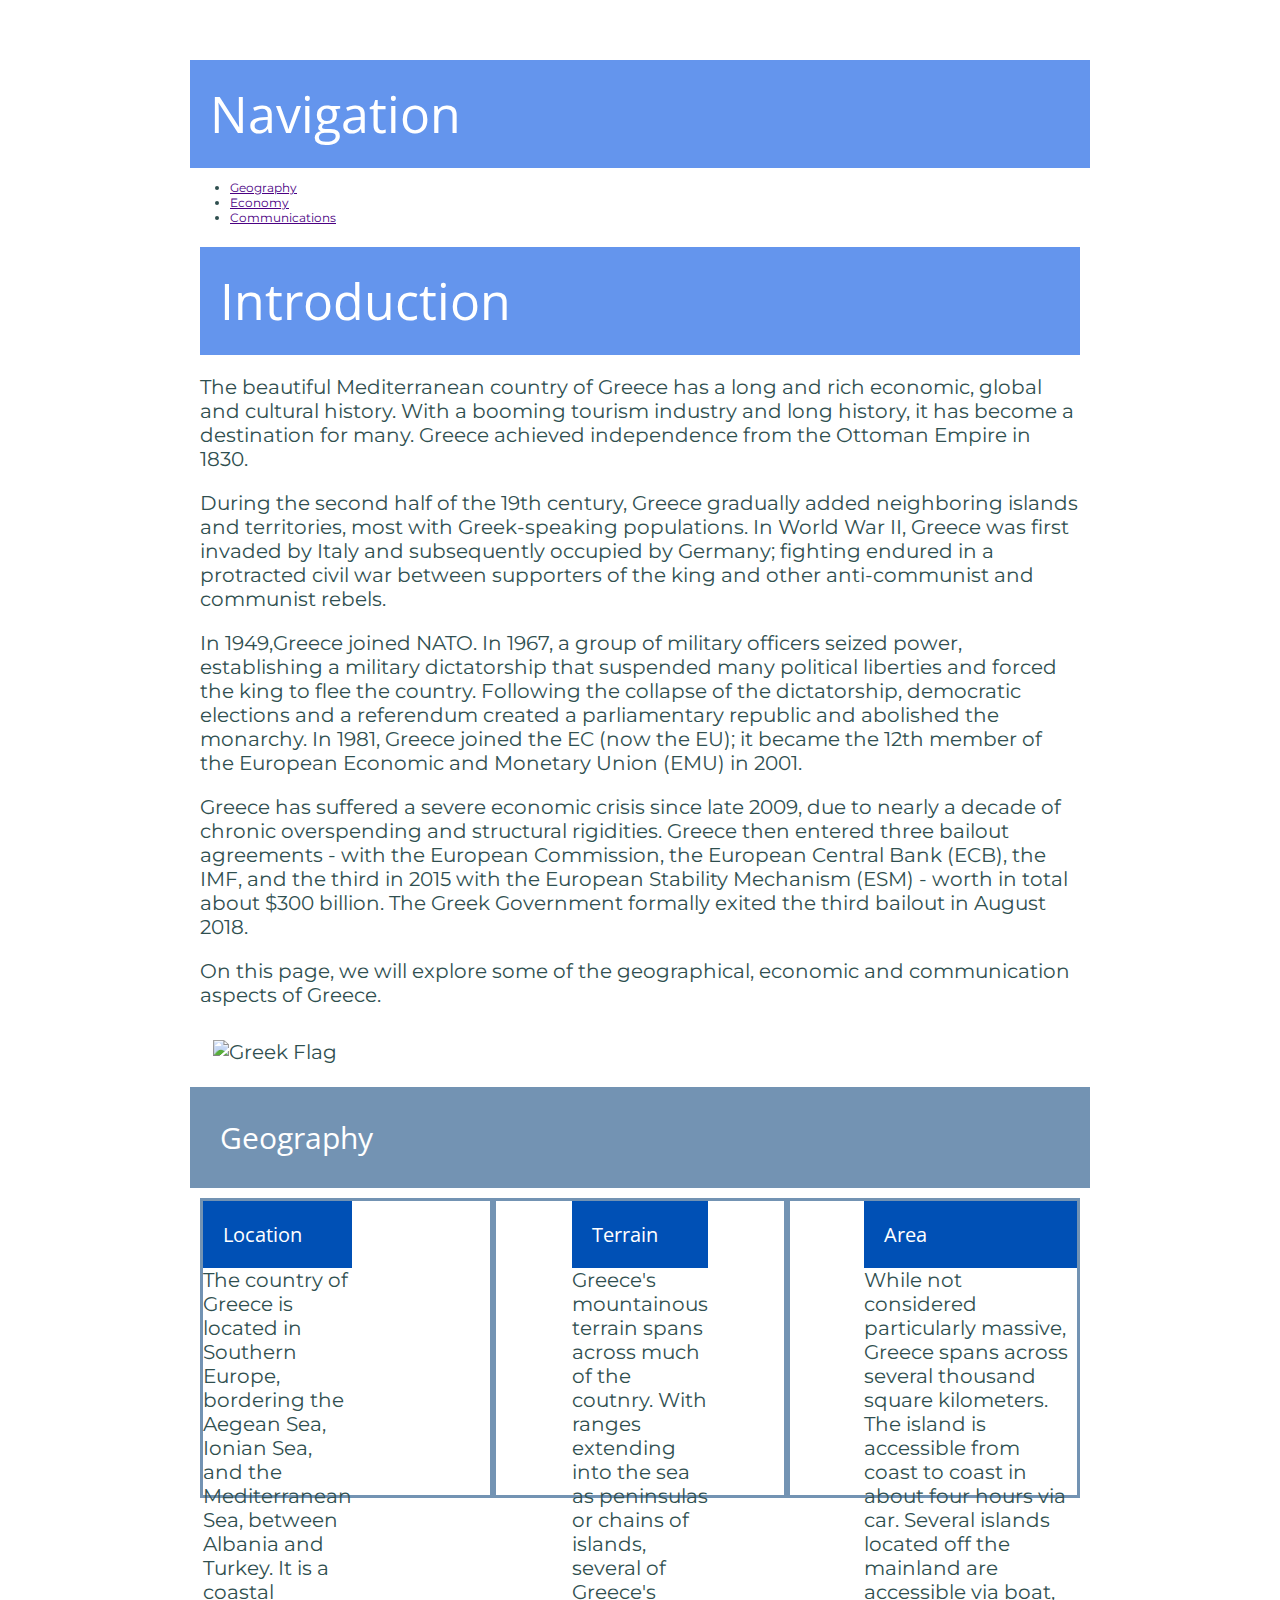
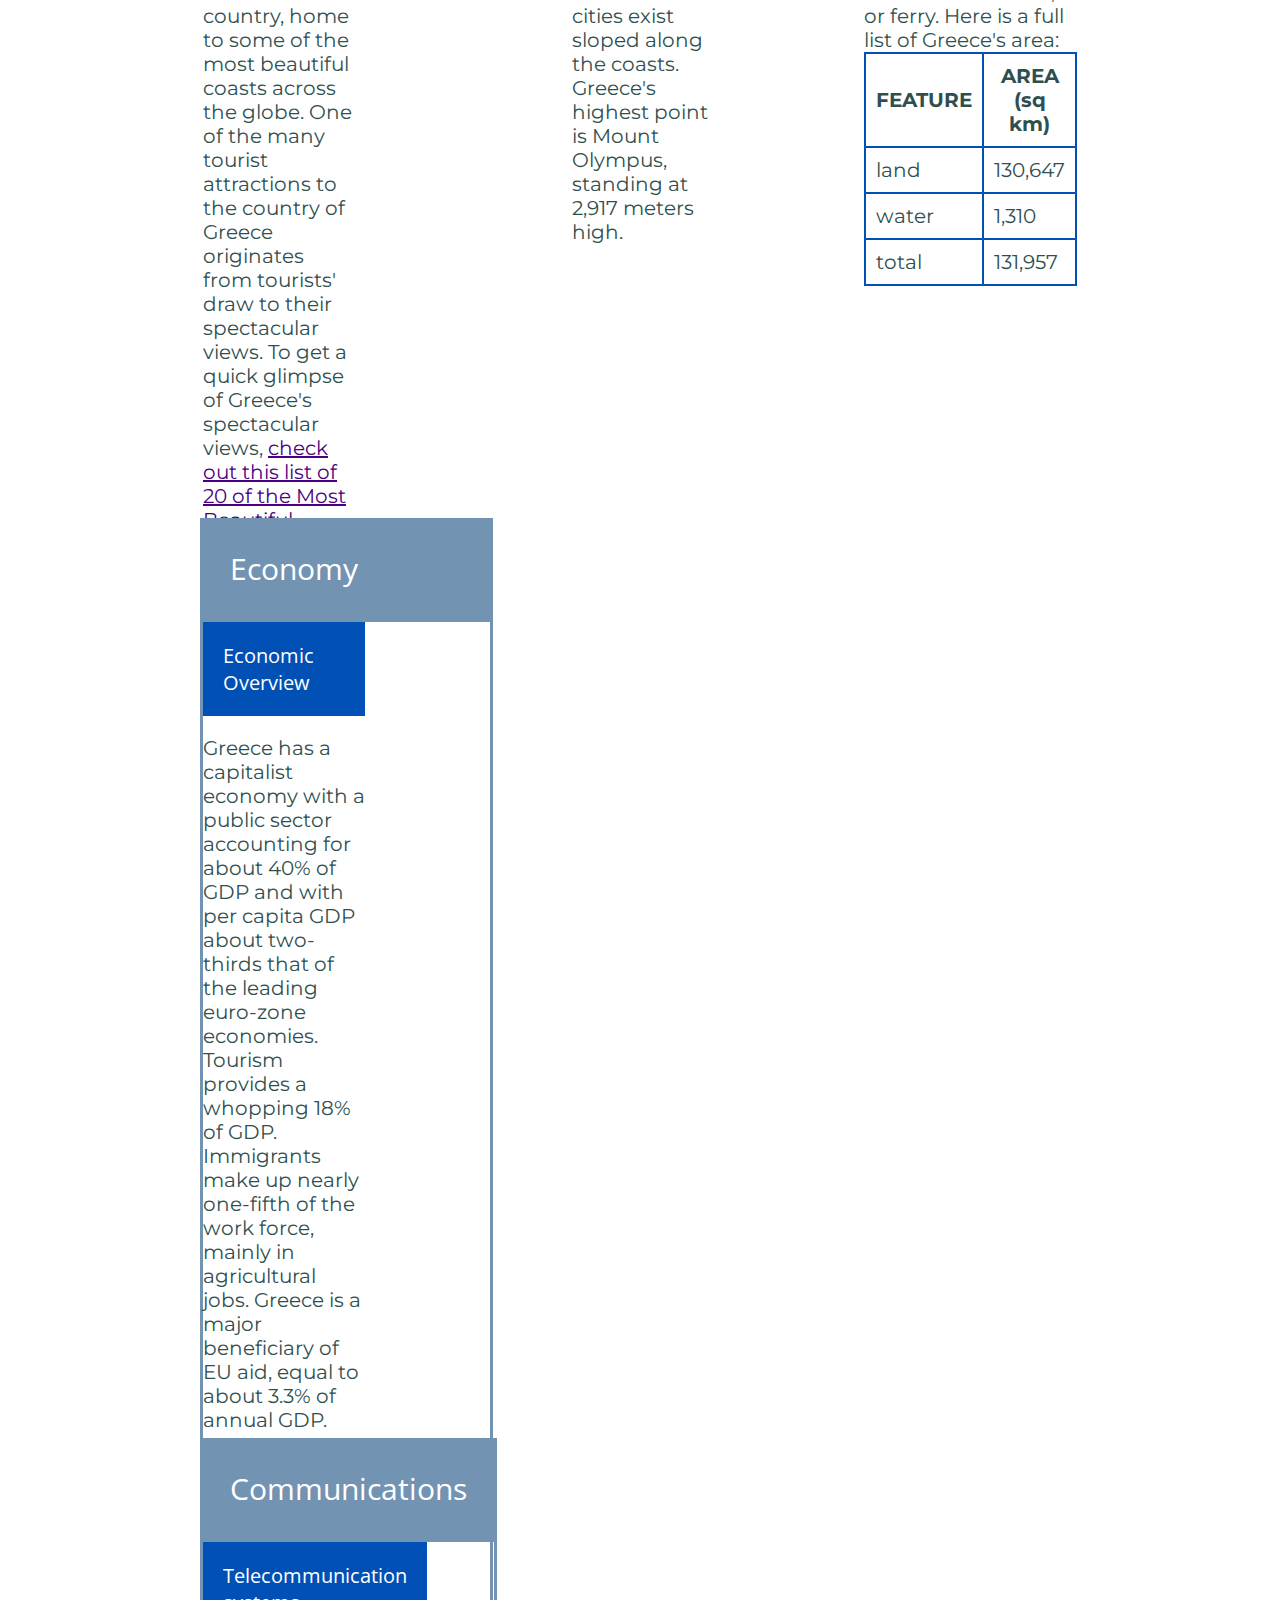
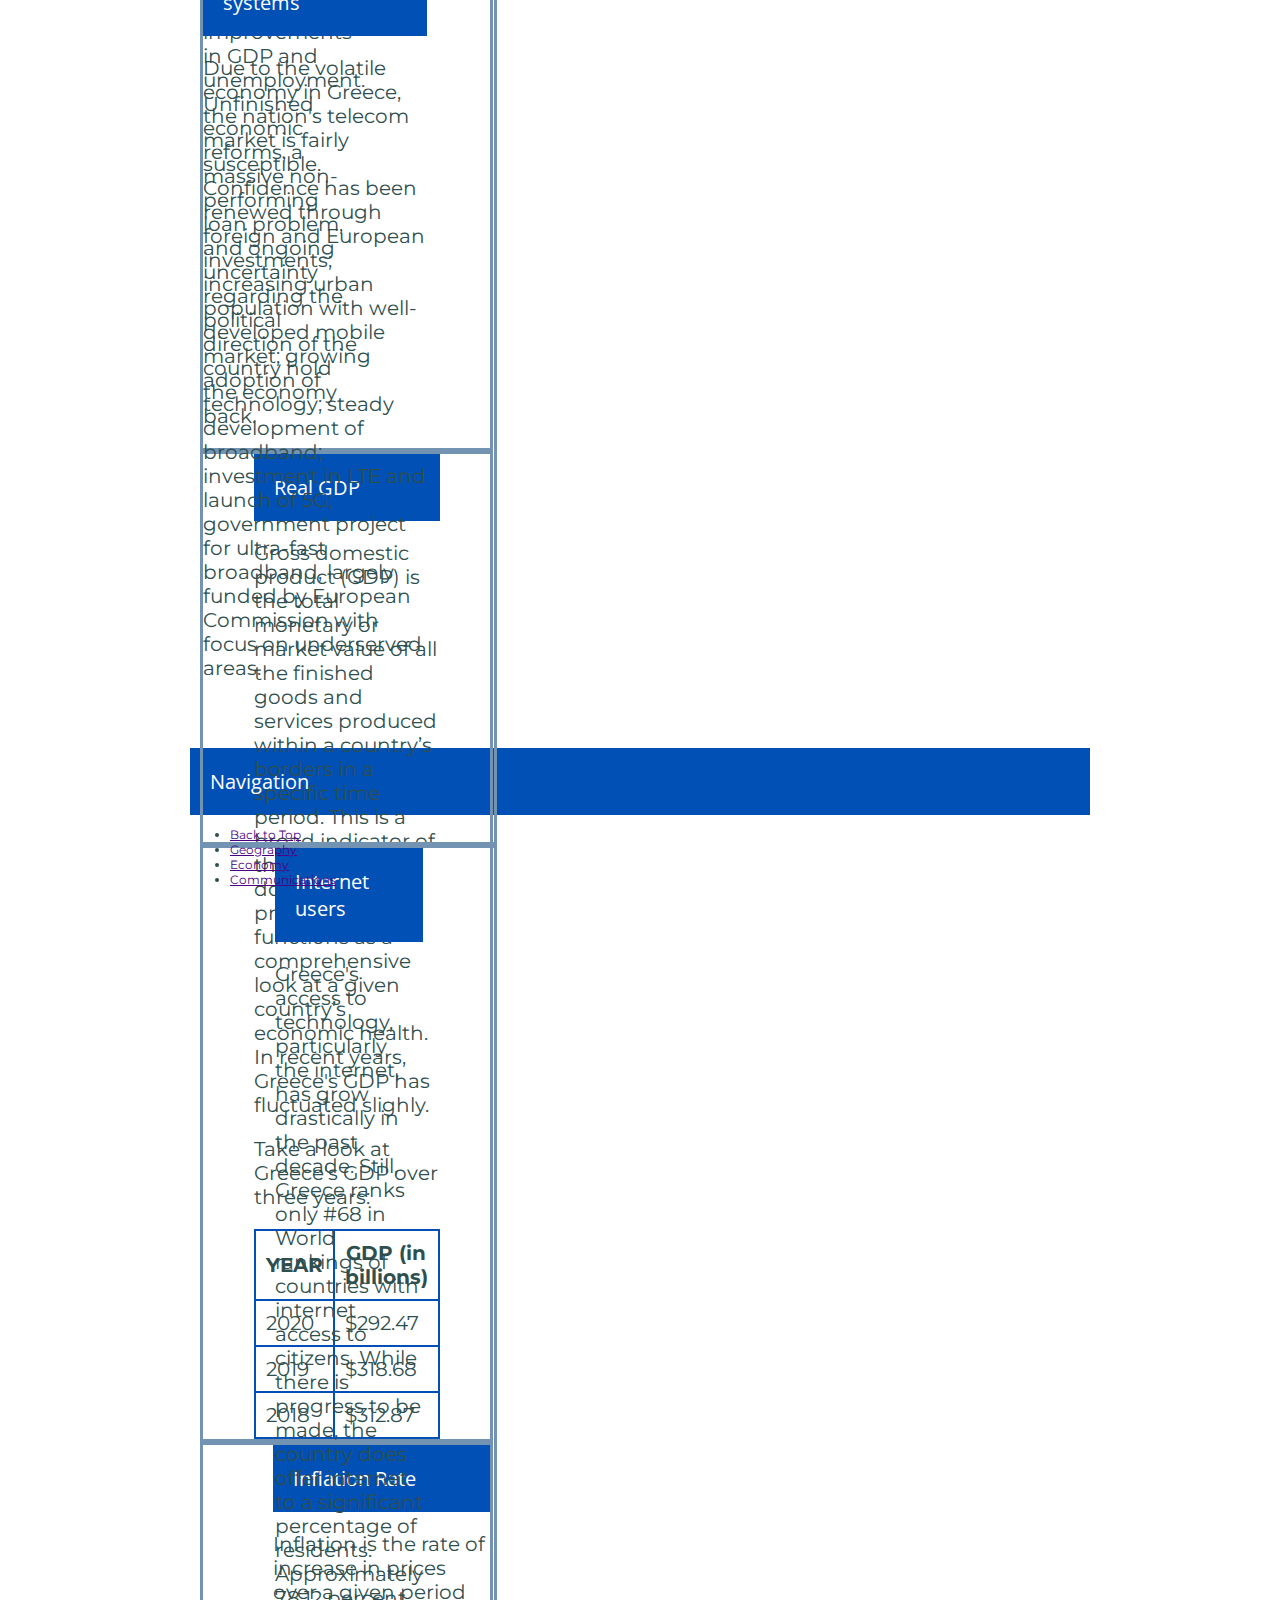
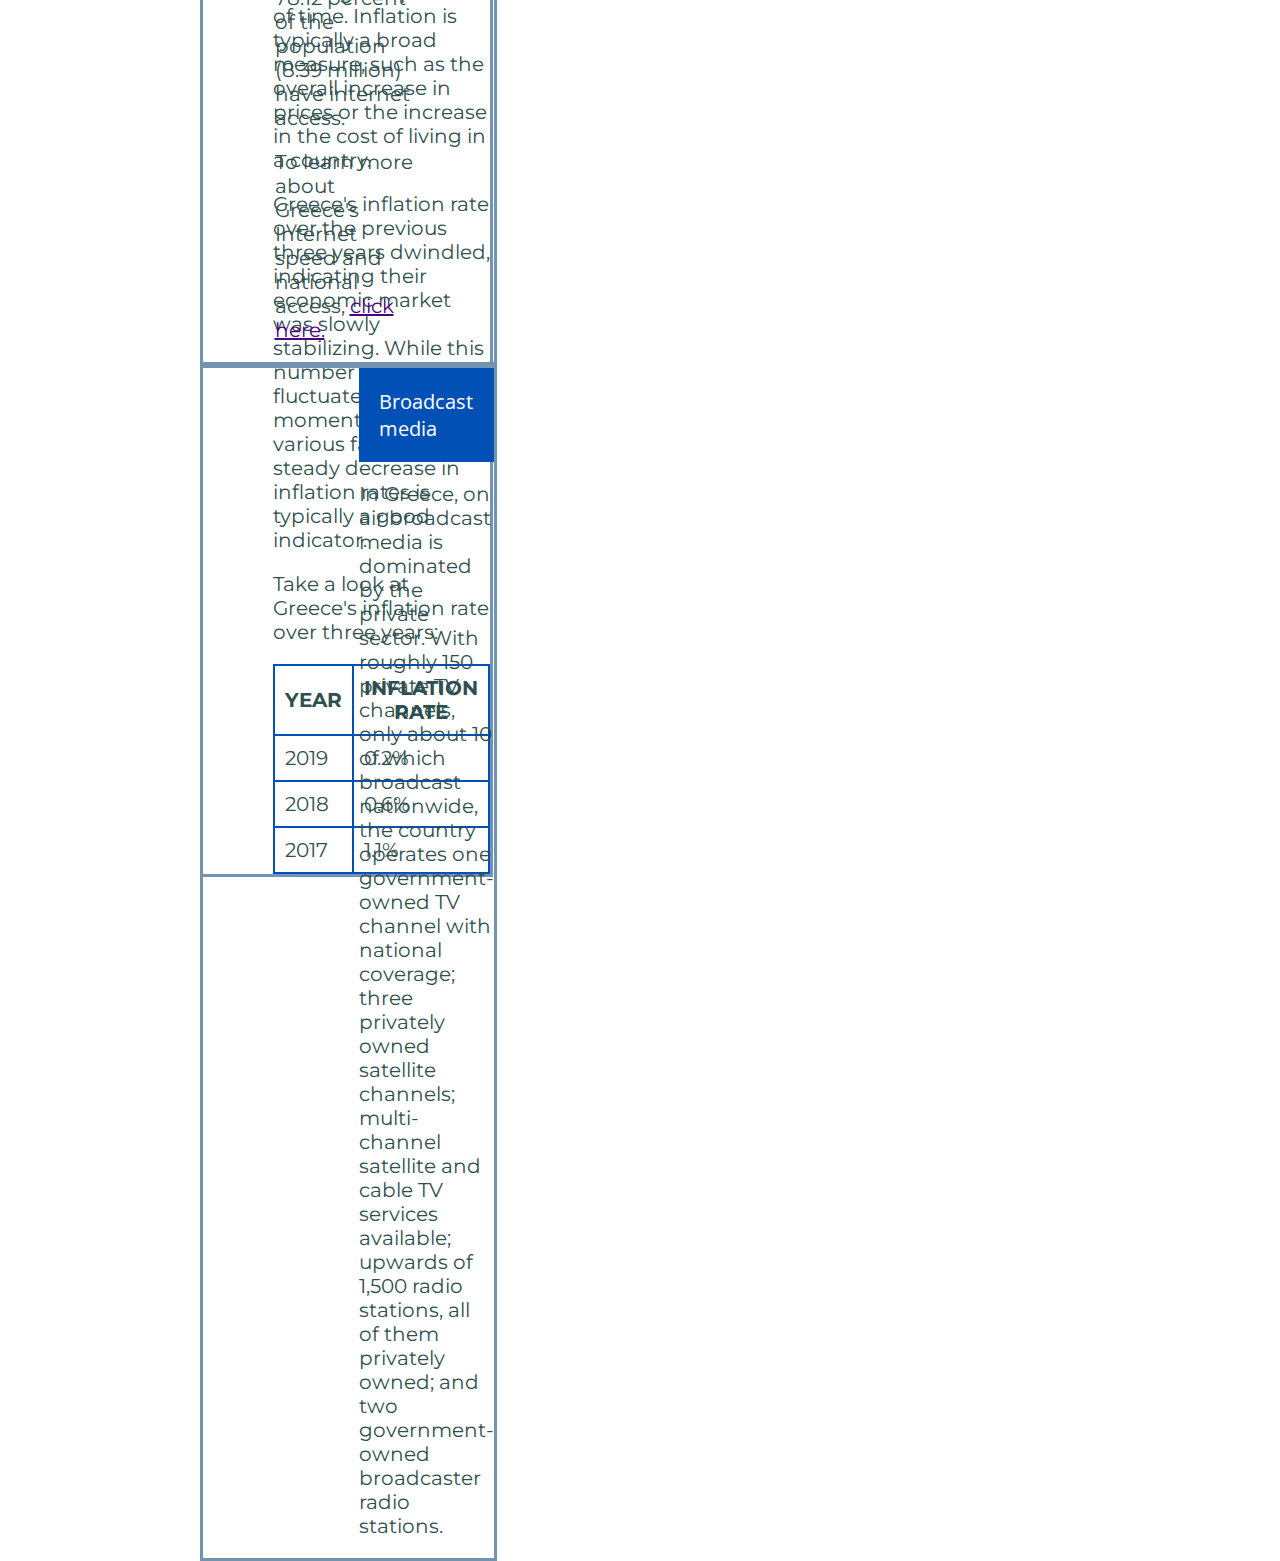
==== commit 5fa2bf1b: "header seperation" ====
--- a/greece.html
+++ b/greece.html
@@ -15,7 +15,7 @@
   </ul>
 
 <main class="spacing">
-    <div class="grid-container">
+    <div class="grid-container-intro">
     <h1>Introduction</h1>
         <p>The beautiful Mediterranean country of Greece has a long and
           rich economic, global and cultural history. With a booming tourism
@@ -55,46 +55,49 @@
       </div>
     </div>
 
-<div class="grid-container">
+<div class="grid-container-header">
   <article class="geography">
     <h2 id = "geography">Geography</h2>
+  </div>
+
+<div class="grid-container">
     <!--This is the geography section-->
       <div class="grid-item">
        <div class="one">
         <h3>Location</h3>
-          <p>The country of Greece is located in Southern Europe, bordering the
+        The country of Greece is located in Southern Europe, bordering the
             Aegean Sea, Ionian Sea, and the Mediterranean Sea, between Albania and
             Turkey. It is a coastal country, home to some of the most beautiful
             coasts across the globe. One of the many tourist attractions to
             the country of Greece originates from tourists' draw to their spectacular
-            views.</p>
-          <p> To get a quick glimpse of Greece's spectacular views,
+            views.
+           To get a quick glimpse of Greece's spectacular views,
                <a href="https://globalgrasshopper.com/destinations/europe/10-beautiful-places-visit-greece/">
                  check out this list of 20 of the Most Beautiful Places to
-                 Visit in Greece.</a></p>
+                 Visit in Greece.</a>
                    <div class="map">
                     <img src="https://jennyhudak.github.io/images/greece-map.png" alt="Map of Greece">
                     <!--Source: CIA World Factbook-->
                     </div>
                   </div>
                 </div>
-   <div class="two">
-      <div class="grid-item">
+    <div class="grid-item">
+     <div class="two">
         <h3>Terrain</h3>
-          <p>Greece's mountainous terrain spans across much of the coutnry.
+          Greece's mountainous terrain spans across much of the coutnry.
             With ranges extending into the sea as peninsulas or chains of islands,
             several of Greece's cities exist sloped along the coasts. Greece's
-            highest point is Mount Olympus, standing at 2,917 meters high.</p>
+            highest point is Mount Olympus, standing at 2,917 meters high.
           </div>
         </div>
       <div class="grid-item">
        <div class="three">
           <h3>Area</h3>
-            <p>While not considered particularly massive, Greece spans across several
+            While not considered particularly massive, Greece spans across several
               thousand square kilometers. The island is accessible from coast to coast
               in about four hours via car. Several islands located off the mainland
-              are accessible via boat, or ferry.</p>
-            <p>Here is a full list of Greece's area:</p>
+              are accessible via boat, or ferry.
+            Here is a full list of Greece's area:
               <table>
                   <tr>
                     <th>FEATURE</th>
@@ -123,6 +126,7 @@
   <h2 id="economy">Economy</h2>
   <!--This is the economy section-->
   <div class="grid-item">
+   <div class="one">
     <h3>Economic Overview</h3>
         <p>Greece has a capitalist economy with a public sector accounting for
           about 40% of GDP and with per capita GDP about two-thirds that of the
@@ -136,7 +140,9 @@
           loan problem, and ongoing uncertainty regarding the political direction
           of the country hold the economy back.</p>
         </div>
+      </div>
   <div class="grid-item">
+   <div class="two">
     <h3>Real GDP</h3>
         <p>Gross domestic product (GDP) is the total monetary or market value of
           all the finished goods and services produced within a country’s
@@ -145,7 +151,6 @@
           at a given country’s economic health. In recent years, Greece's GDP
           has fluctuated slighly.</p>
         <p>Take a look at Greece's GDP over three years:</p>
-        <div class="table">
             <table>
                 <tr>
                   <th>YEAR</th>
@@ -168,39 +173,39 @@
           </div>
       </div>
   <div class="grid-item">
-    <h3>Inflation Rate</h3>
-        <p>Inflation is the rate of increase in prices over a given period of
-          time. Inflation is typically a broad measure, such as the overall
-          increase in prices or the increase in the cost of living in a country.
-        </p>
-        <p>Greece's inflation rate over the previous three years dwindled,
-          indicating their economic market was slowly stabilizing. While this
-          number could fluctuate at any given moment based on various factors, a
-          steady decrease in inflation rates is typically a good indicator.</p>
-        <p>Take a look at Greece's inflation rate over three years:</p>
-        <div class="table">
-            <table>
-                <tr>
-                  <th>YEAR</th>
-                  <th>INFLATION RATE</th>
-                </tr>
-                <tr>
-                  <td>2019</td>
-                  <td>0.2%</td>
-                </tr>
-                <tr>
-                  <td>2018</td>
-                  <td>0.6%</td>
-                </tr>
-                <tr>
-                  <td>2017</td>
-                  <td>1.1%</td>
-                </tr>
-            </table>
-            <!--Source: CIA World Factbook-->
-          </div>
-      </div>
-  </article>
+    <div class="three">
+      <h3>Inflation Rate</h3>
+          <p>Inflation is the rate of increase in prices over a given period of
+            time. Inflation is typically a broad measure, such as the overall
+            increase in prices or the increase in the cost of living in a country.
+          </p>
+          <p>Greece's inflation rate over the previous three years dwindled,
+            indicating their economic market was slowly stabilizing. While this
+            number could fluctuate at any given moment based on various factors, a
+            steady decrease in inflation rates is typically a good indicator.</p>
+          <p>Take a look at Greece's inflation rate over three years:</p>
+              <table>
+                  <tr>
+                    <th>YEAR</th>
+                    <th>INFLATION RATE</th>
+                  </tr>
+                  <tr>
+                    <td>2019</td>
+                    <td>0.2%</td>
+                  </tr>
+                  <tr>
+                    <td>2018</td>
+                    <td>0.6%</td>
+                  </tr>
+                  <tr>
+                    <td>2017</td>
+                    <td>1.1%</td>
+                  </tr>
+              </table>
+              <!--Source: CIA World Factbook-->
+            </div>
+        </div>
+    </article>
 </div>
 
 <div class="grid-container">
@@ -208,6 +213,7 @@
   <h2 id="communications">Communications</h2>
   <!--This is the communications section-->
     <div class="grid-item">
+     <div class="one">
       <h3>Telecommunication systems</h3>
         <p>Due to the volatile economy in Greece, the nation's telecom market
           is fairly susceptible. Confidence has been renewed through foreign and
@@ -217,7 +223,9 @@
           for ultra-fast broadband, largely funded by European Commission with
           focus on underserved areas. </p><!--Source: CIA World Factbook-->
         </div>
-    <div class="grid-item">
+      </div>
+    <div class="grid-item">
+       <div class="two">
       <h3>Internet users</h3>
           <p>Greece's access to technology, particularly the internet, has grow
             drastically in the past decade. Still, Greece ranks only #68 in World
@@ -230,7 +238,9 @@
                <a href="https://greekreporter.com/2021/07/16/greece-ranks-bottom-on-internet-speed-in-europe/">
                  click here.</a></p>
                </div>
-    <div class="grid-item">
+            </div>
+    <div class="grid-item">
+     <div class="three">
       <h3>Broadcast media</h3>
         <p>In Greece, on air broadcast media is dominated by the private sector.
           With roughly 150 private TV channels, only about 10 of which broadcast
@@ -240,6 +250,7 @@
           upwards of 1,500 radio stations, all of them privately owned; and
           two government-owned broadcaster radio stations. </p>
         </div>
+      </div>
   </article>
 </div>
 
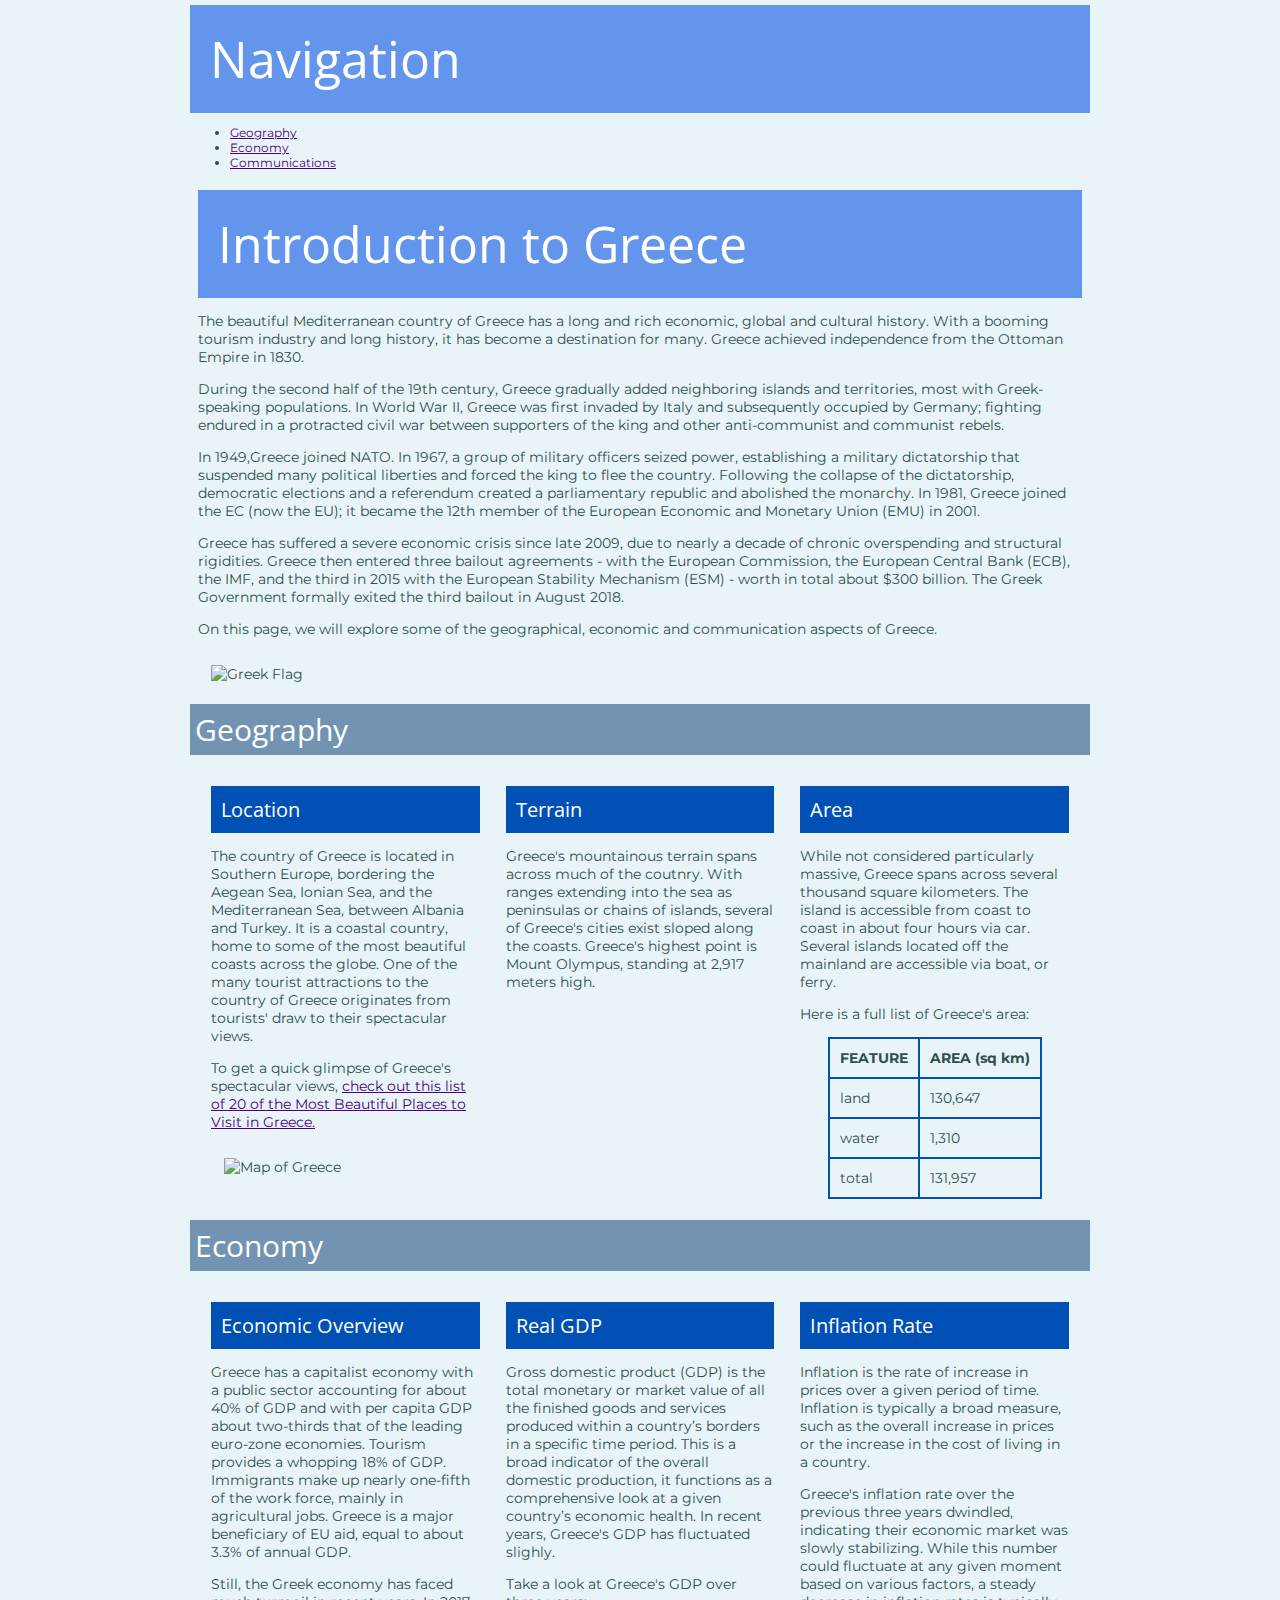
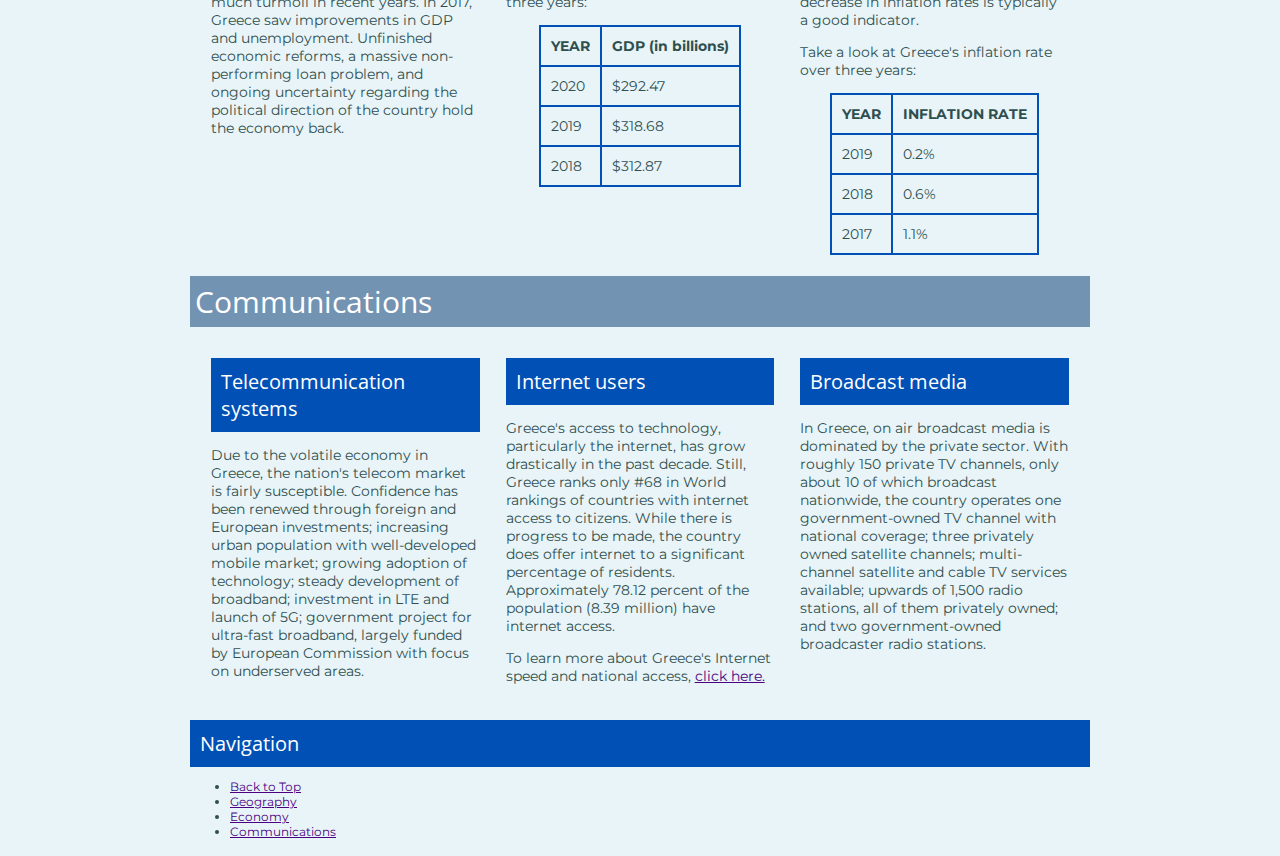
==== commit b9225701: "copy for context" ====
--- a/greece.html
+++ b/greece.html
@@ -16,7 +16,7 @@
 
 <main class="spacing">
     <div class="grid-container-intro">
-    <h1>Introduction</h1>
+    <h1>Introduction to Greece</h1>
         <p>The beautiful Mediterranean country of Greece has a long and
           rich economic, global and cultural history. With a booming tourism
           industry and long history, it has become a destination for many. Greece
@@ -65,16 +65,16 @@
       <div class="grid-item">
        <div class="one">
         <h3>Location</h3>
-        The country of Greece is located in Southern Europe, bordering the
+        <p>The country of Greece is located in Southern Europe, bordering the
             Aegean Sea, Ionian Sea, and the Mediterranean Sea, between Albania and
             Turkey. It is a coastal country, home to some of the most beautiful
             coasts across the globe. One of the many tourist attractions to
             the country of Greece originates from tourists' draw to their spectacular
-            views.
-           To get a quick glimpse of Greece's spectacular views,
+            views.</p>
+          <p> To get a quick glimpse of Greece's spectacular views,
                <a href="https://globalgrasshopper.com/destinations/europe/10-beautiful-places-visit-greece/">
                  check out this list of 20 of the Most Beautiful Places to
-                 Visit in Greece.</a>
+                 Visit in Greece.</a></p>
                    <div class="map">
                     <img src="https://jennyhudak.github.io/images/greece-map.png" alt="Map of Greece">
                     <!--Source: CIA World Factbook-->
@@ -84,20 +84,20 @@
     <div class="grid-item">
      <div class="two">
         <h3>Terrain</h3>
-          Greece's mountainous terrain spans across much of the coutnry.
+        <p>Greece's mountainous terrain spans across much of the coutnry.
             With ranges extending into the sea as peninsulas or chains of islands,
             several of Greece's cities exist sloped along the coasts. Greece's
-            highest point is Mount Olympus, standing at 2,917 meters high.
+            highest point is Mount Olympus, standing at 2,917 meters high.</p>
           </div>
         </div>
       <div class="grid-item">
        <div class="three">
           <h3>Area</h3>
-            While not considered particularly massive, Greece spans across several
+            <p>While not considered particularly massive, Greece spans across several
               thousand square kilometers. The island is accessible from coast to coast
               in about four hours via car. Several islands located off the mainland
-              are accessible via boat, or ferry.
-            Here is a full list of Greece's area:
+              are accessible via boat, or ferry.</p>
+          <p> Here is a full list of Greece's area:</p>
               <table>
                   <tr>
                     <th>FEATURE</th>
@@ -121,10 +121,13 @@
   </article>
 </div>
 
+<div class="grid-container-header">
+    <article class="economy">
+  <h2 id="economy">Economy</h2>
+</div>
+  <!--This is the economy section-->
+
 <div class="grid-container">
-  <article class="economy">
-  <h2 id="economy">Economy</h2>
-  <!--This is the economy section-->
   <div class="grid-item">
    <div class="one">
     <h3>Economic Overview</h3>
@@ -208,10 +211,13 @@
     </article>
 </div>
 
-<div class="grid-container">
+<div class="grid-container-header">
   <article class="communications">
   <h2 id="communications">Communications</h2>
+</div>
   <!--This is the communications section-->
+
+<div class="grid-container">
     <div class="grid-item">
      <div class="one">
       <h3>Telecommunication systems</h3>
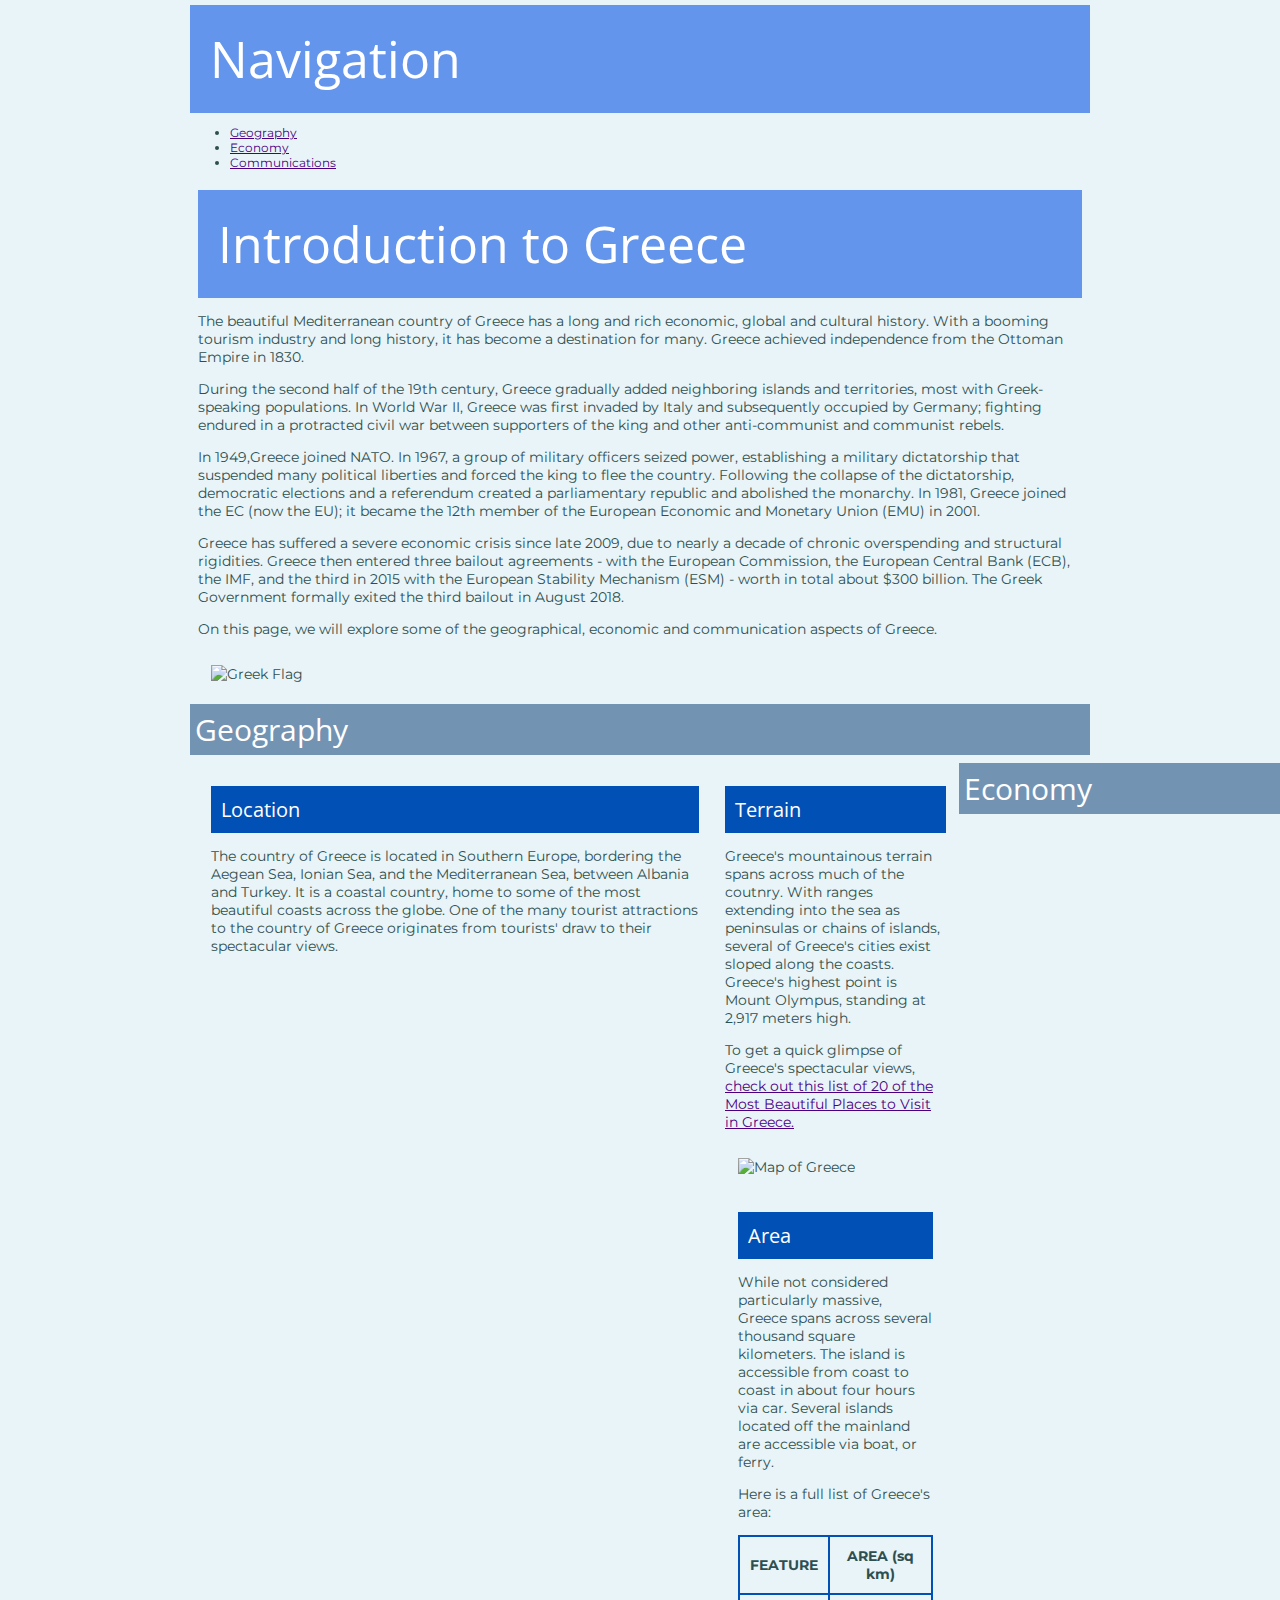
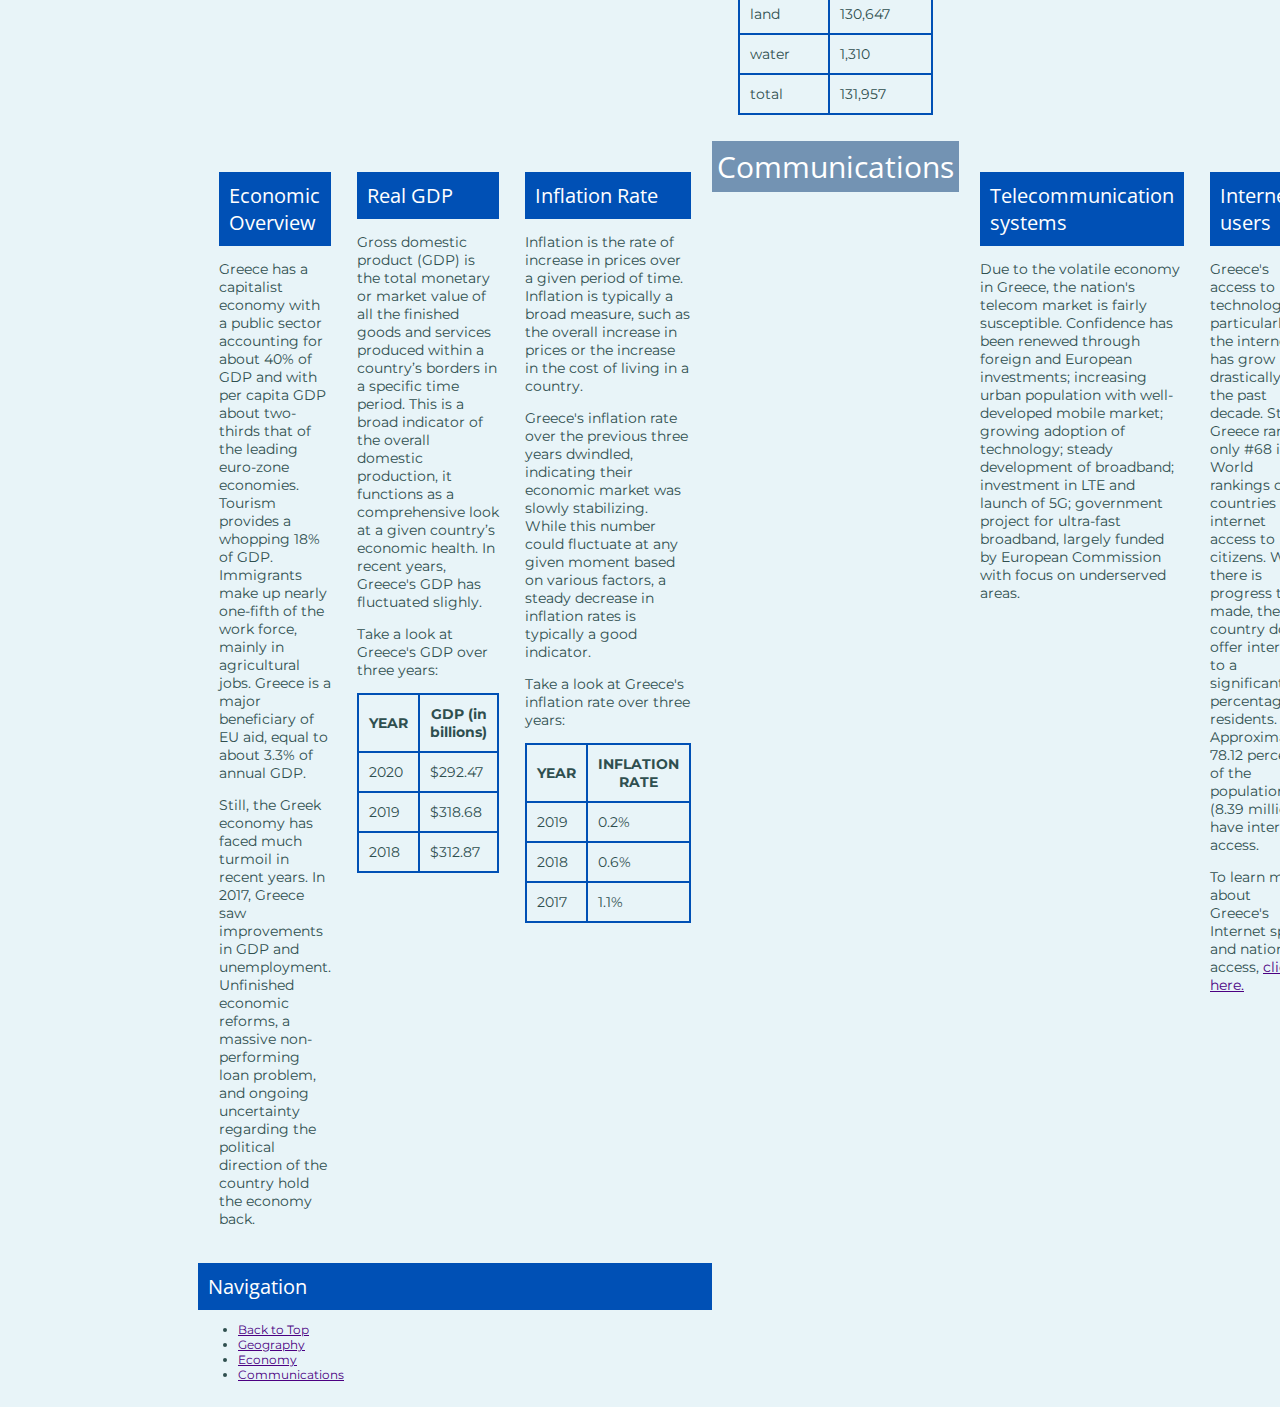
==== commit c1b7e0c8: "move terrain link" ====
--- a/greece.html
+++ b/greece.html
@@ -71,16 +71,8 @@
             coasts across the globe. One of the many tourist attractions to
             the country of Greece originates from tourists' draw to their spectacular
             views.</p>
-          <p> To get a quick glimpse of Greece's spectacular views,
-               <a href="https://globalgrasshopper.com/destinations/europe/10-beautiful-places-visit-greece/">
-                 check out this list of 20 of the Most Beautiful Places to
-                 Visit in Greece.</a></p>
-                   <div class="map">
-                    <img src="https://jennyhudak.github.io/images/greece-map.png" alt="Map of Greece">
-                    <!--Source: CIA World Factbook-->
-                    </div>
-                  </div>
-                </div>
+        </div>
+      </div>
     <div class="grid-item">
      <div class="two">
         <h3>Terrain</h3>
@@ -88,6 +80,13 @@
             With ranges extending into the sea as peninsulas or chains of islands,
             several of Greece's cities exist sloped along the coasts. Greece's
             highest point is Mount Olympus, standing at 2,917 meters high.</p>
+            <p> To get a quick glimpse of Greece's spectacular views,
+                 <a href="https://globalgrasshopper.com/destinations/europe/10-beautiful-places-visit-greece/">
+                   check out this list of 20 of the Most Beautiful Places to
+                   Visit in Greece.</a></p>
+                     <div class="map">
+                      <img src="https://jennyhudak.github.io/images/greece-map.png" alt="Map of Greece">
+                      <!--Source: CIA World Factbook-->
           </div>
         </div>
       <div class="grid-item">
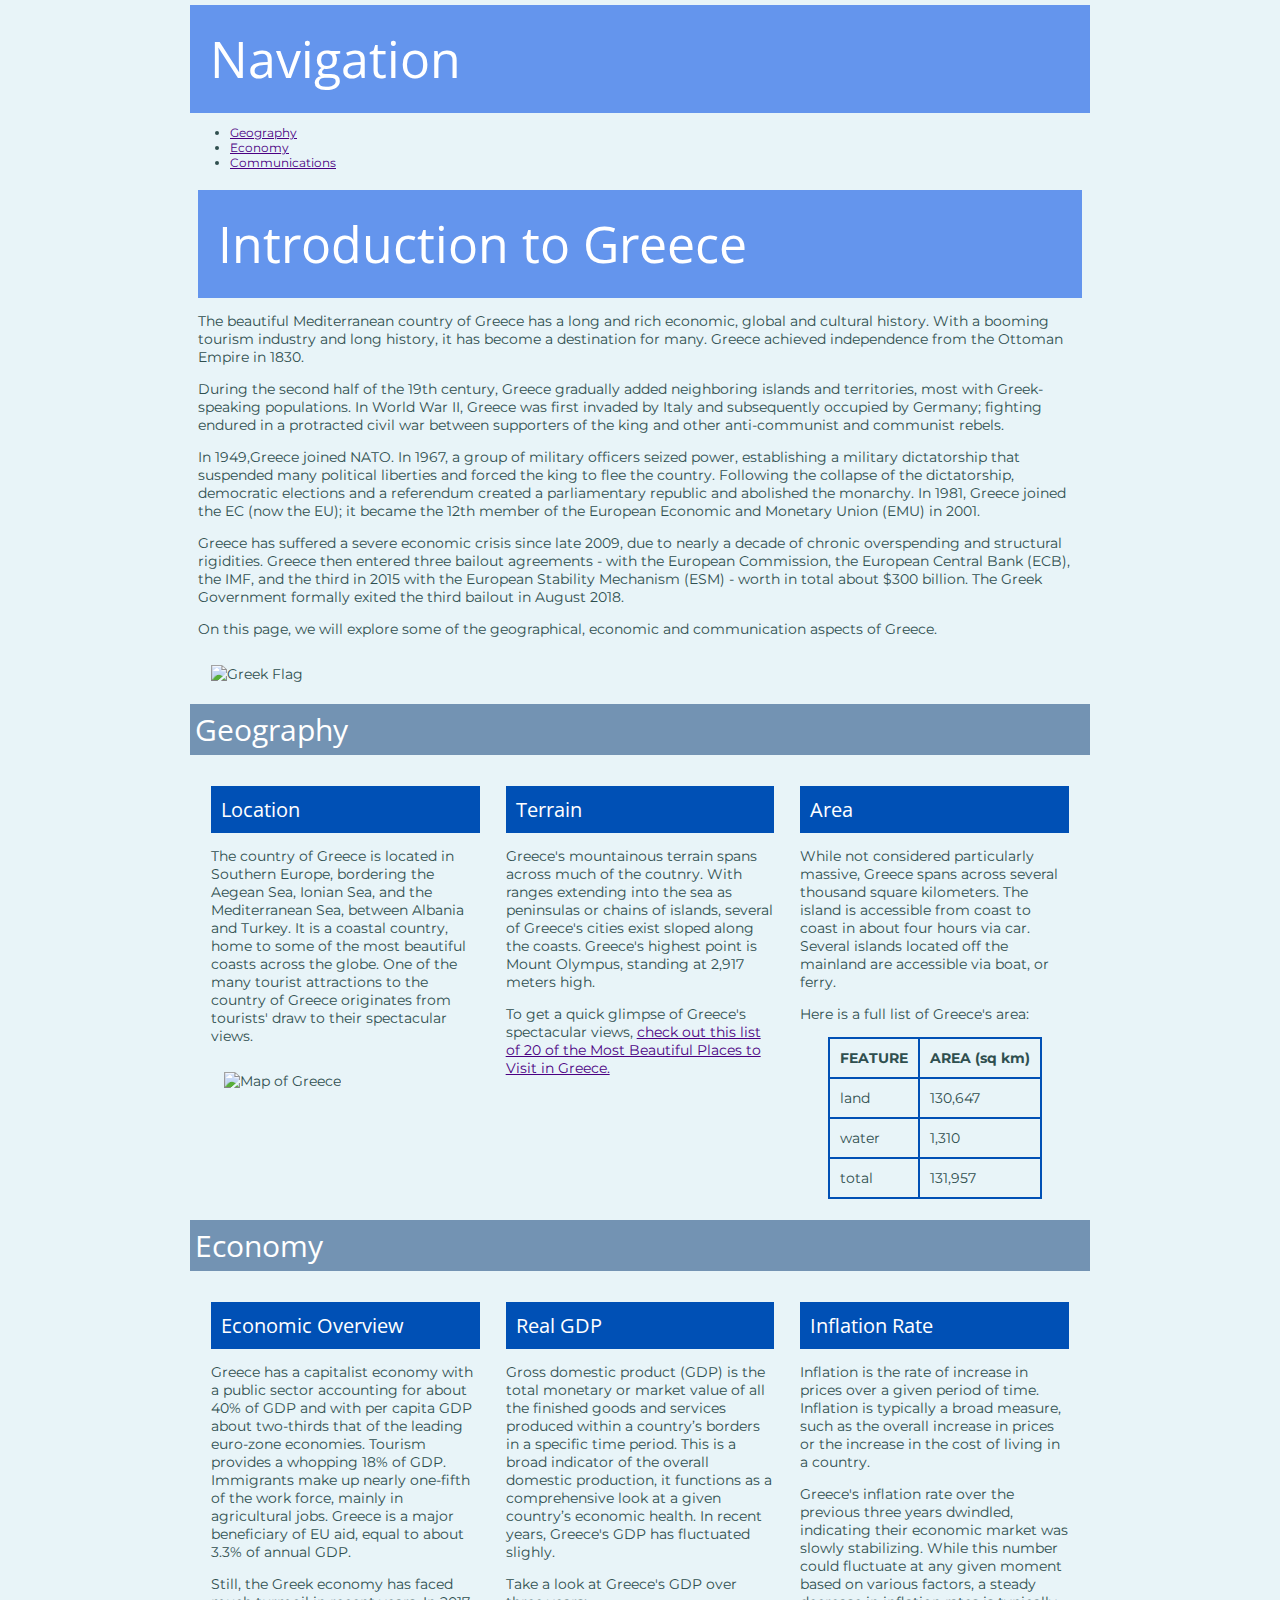
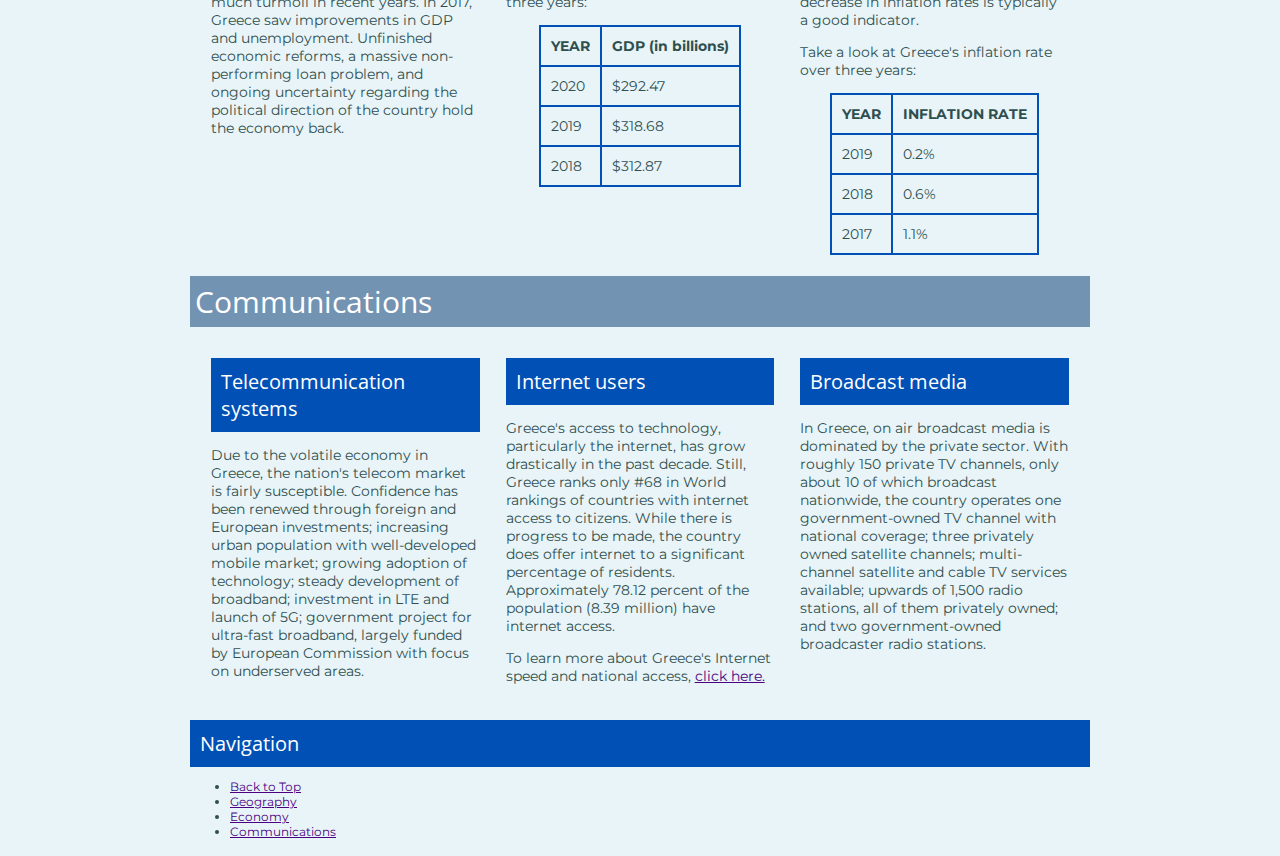
==== commit 71f596bb: "terrain link 2" ====
--- a/greece.html
+++ b/greece.html
@@ -71,8 +71,12 @@
             coasts across the globe. One of the many tourist attractions to
             the country of Greece originates from tourists' draw to their spectacular
             views.</p>
-        </div>
-      </div>
+                   <div class="map">
+                    <img src="https://jennyhudak.github.io/images/greece-map.png" alt="Map of Greece">
+                    <!--Source: CIA World Factbook-->
+                    </div>
+                  </div>
+                </div>
     <div class="grid-item">
      <div class="two">
         <h3>Terrain</h3>
@@ -80,13 +84,10 @@
             With ranges extending into the sea as peninsulas or chains of islands,
             several of Greece's cities exist sloped along the coasts. Greece's
             highest point is Mount Olympus, standing at 2,917 meters high.</p>
-            <p> To get a quick glimpse of Greece's spectacular views,
-                 <a href="https://globalgrasshopper.com/destinations/europe/10-beautiful-places-visit-greece/">
-                   check out this list of 20 of the Most Beautiful Places to
-                   Visit in Greece.</a></p>
-                     <div class="map">
-                      <img src="https://jennyhudak.github.io/images/greece-map.png" alt="Map of Greece">
-                      <!--Source: CIA World Factbook-->
+          <p> To get a quick glimpse of Greece's spectacular views,
+               <a href="https://globalgrasshopper.com/destinations/europe/10-beautiful-places-visit-greece/">
+                 check out this list of 20 of the Most Beautiful Places to
+                 Visit in Greece.</a></p>
           </div>
         </div>
       <div class="grid-item">
